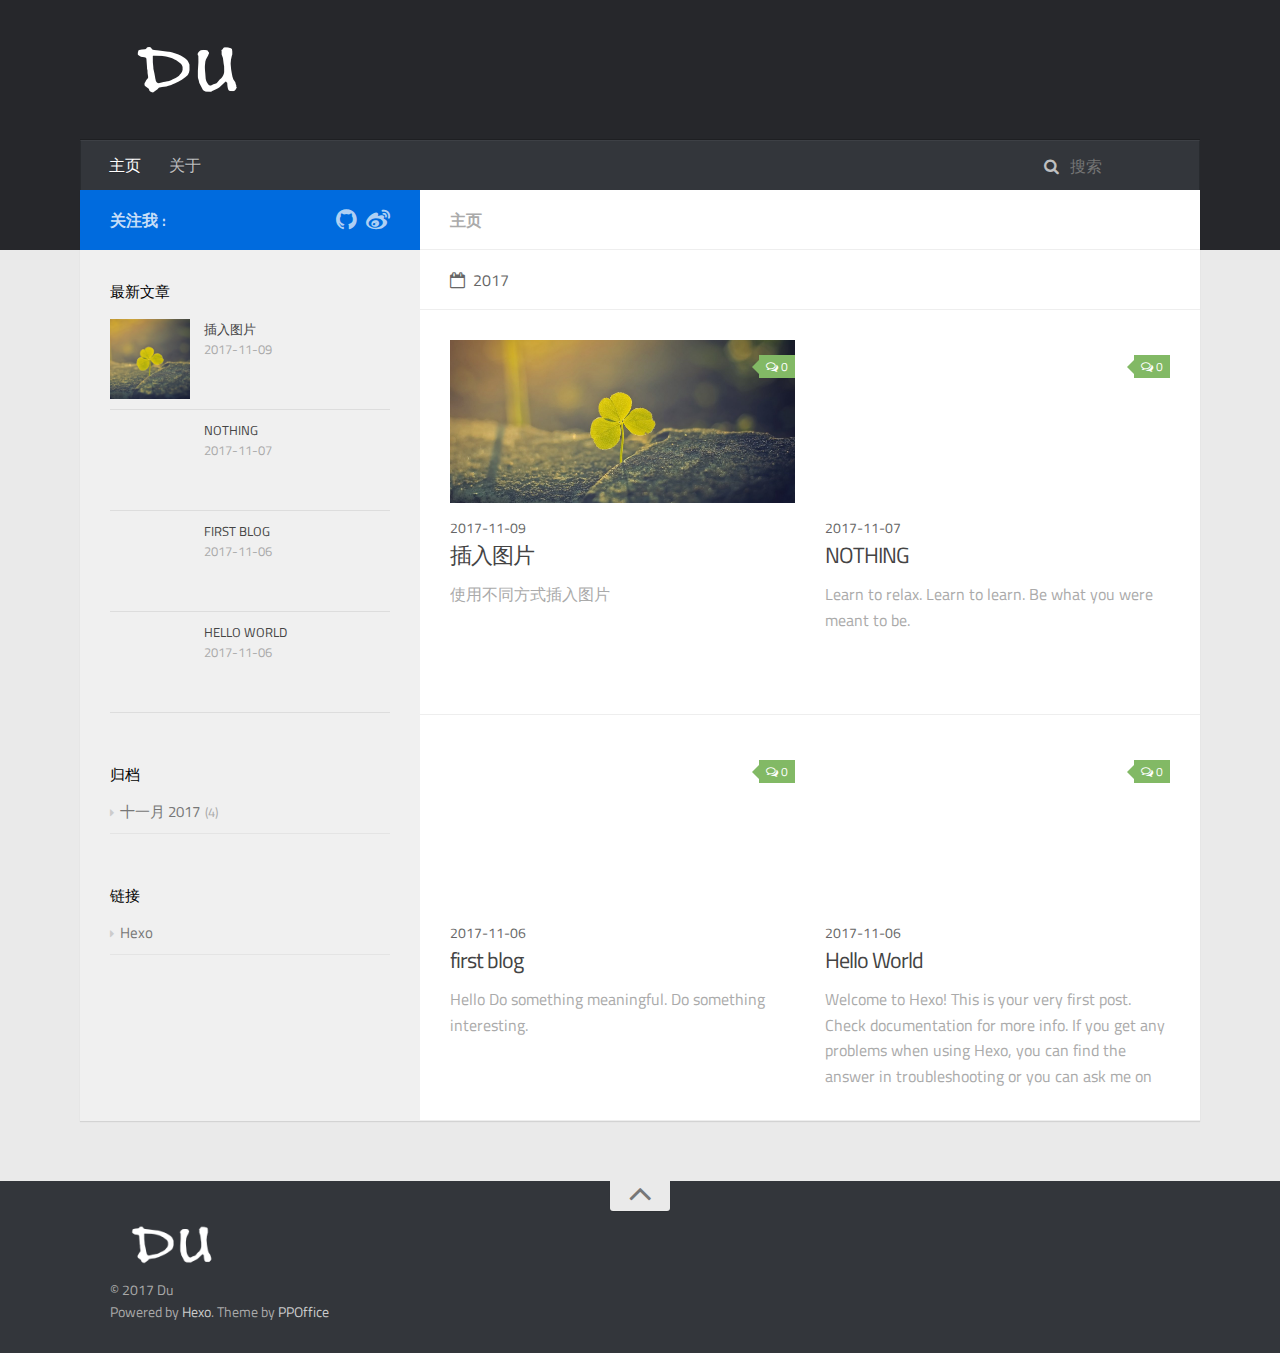
==== index.html @ 401205e2 "Site updated: 2017-11-22 20:37:11" ====
<!DOCTYPE html>
<html>
<head>
    <meta charset="utf-8">
    
    <title>傻</title>
    
    <meta name="viewport" content="width=device-width, initial-scale=1, maximum-scale=1">
    
    <meta property="og:type" content="website">
<meta property="og:title" content="傻">
<meta property="og:url" content="http://yoursite.com/index.html">
<meta property="og:site_name" content="傻">
<meta property="og:locale" content="zh-CN">
<meta name="twitter:card" content="summary">
<meta name="twitter:title" content="傻">
    

    

    

    <link rel="stylesheet" href="/libs/font-awesome/css/font-awesome.min.css">
    <link rel="stylesheet" href="/libs/titillium-web/styles.css">
    <link rel="stylesheet" href="/libs/source-code-pro/styles.css">

    <link rel="stylesheet" href="/css/style.css">

    <script src="/libs/jquery/2.0.3/jquery.min.js"></script>
    
    
        <link rel="stylesheet" href="/libs/lightgallery/css/lightgallery.min.css">
    
    
        <link rel="stylesheet" href="/libs/justified-gallery/justifiedGallery.min.css">
    
    
    


</head>

<body>
    <div id="wrap">
        <header id="header">
    <div id="header-outer" class="outer">
        <div class="container">
            <div class="container-inner">
                <div id="header-title">
                    <h1 class="logo-wrap">
                        <a href="/" class="logo"></a>
                    </h1>
                    
                </div>
                <div id="header-inner" class="nav-container">
                    <a id="main-nav-toggle" class="nav-icon fa fa-bars"></a>
                    <div class="nav-container-inner">
                        <ul id="main-nav">
                            
                                <li class="main-nav-list-item" >
                                    <a class="main-nav-list-link" href="/">主页</a>
                                </li>
                            
                                        
                                    
                                <li class="main-nav-list-item" >
                                    <a class="main-nav-list-link" href="/about/index.html">关于</a>
                                </li>
                            
                        </ul>
                        <nav id="sub-nav">
                            <div id="search-form-wrap">

    <form class="search-form">
        <input type="text" class="ins-search-input search-form-input" placeholder="搜索" />
        <button type="submit" class="search-form-submit"></button>
    </form>
    <div class="ins-search">
    <div class="ins-search-mask"></div>
    <div class="ins-search-container">
        <div class="ins-input-wrapper">
            <input type="text" class="ins-search-input" placeholder="想要查找什么..." />
            <span class="ins-close ins-selectable"><i class="fa fa-times-circle"></i></span>
        </div>
        <div class="ins-section-wrapper">
            <div class="ins-section-container"></div>
        </div>
    </div>
</div>
<script>
(function (window) {
    var INSIGHT_CONFIG = {
        TRANSLATION: {
            POSTS: '文章',
            PAGES: '页面',
            CATEGORIES: '分类',
            TAGS: '标签',
            UNTITLED: '(未命名)',
        },
        ROOT_URL: '/',
        CONTENT_URL: '/content.json',
    };
    window.INSIGHT_CONFIG = INSIGHT_CONFIG;
})(window);
</script>
<script src="/js/insight.js"></script>

</div>
                        </nav>
                    </div>
                </div>
            </div>
        </div>
    </div>
</header>
        <div class="container">
            <div class="main-body container-inner">
                <div class="main-body-inner">
                    <section id="main">
                        <div class="main-body-header">
    <h1 class="header">
    
    <em class="page-title-link" data-url="home">主页</em>
    </h1>
</div>
                        <div class="main-body-content">
                            

    
    
        
        
        <section class="archives-wrap">
            <div class="archive-year-wrap">
                <a href="/archives/2017" class="archive-year"><i class="icon fa fa-calendar-o"></i>2017</a>
            </div>
            <div class="archives">
    
    
    
        <div class="article-row">
    
        <article class="article article-summary">
    <div class="article-summary-inner">
        
        <a href="/2017/11/09/picture/" class="thumbnail">
    
    
        <span style="background-image:url(/imgs/1.jpg)" alt="插入图片" class="thumbnail-image"></span>
    
    
        
<span class="comment-counter">
    <i class="fa fa-comments-o"></i>
    
        <span class="disqus-comment-count" data-disqus-identifier="" data-disqus-url="http://yoursite.com/2017/11/09/picture/">0</span>
    
</span>


    
</a>

        
        <div class="article-meta">
            <div class="category">
            
            </div>
            <div class="date"><time datetime="2017-11-09T12:36:50.000Z" itemprop="datePublished">2017-11-09</time></div>
        </div>
        
    
        <h1 class="article-title" itemprop="name">
        <a href="/2017/11/09/picture/">插入图片</a>
        </h1>
    

        <p class="article-excerpt">
            使用不同方式插入图片
        </p>
    </div>
</article>
    

    
    
    
    
        <article class="article article-summary">
    <div class="article-summary-inner">
        
        <a href="/2017/11/07/second/" class="thumbnail">
    
    
        <span style="background-image:url(https://i.loli.net/2017/11/09/5a045003485a0.jpg)" alt="NOTHING" class="thumbnail-image"></span>
    
    
        
<span class="comment-counter">
    <i class="fa fa-comments-o"></i>
    
        <span class="disqus-comment-count" data-disqus-identifier="" data-disqus-url="http://yoursite.com/2017/11/07/second/">0</span>
    
</span>


    
</a>

        
        <div class="article-meta">
            <div class="category">
            
            </div>
            <div class="date"><time datetime="2017-11-07T12:25:24.000Z" itemprop="datePublished">2017-11-07</time></div>
        </div>
        
    
        <h1 class="article-title" itemprop="name">
        <a href="/2017/11/07/second/">NOTHING</a>
        </h1>
    

        <p class="article-excerpt">
               Learn to relax.   Learn to learn.   Be what you were meant to be.
        </p>
    </div>
</article>
    
        </div>
    

    
    
    
    
        <div class="article-row">
    
        <article class="article article-summary">
    <div class="article-summary-inner">
        
        <a href="/2017/11/06/first-blog/" class="thumbnail">
    
    
        <span style="background-image:url(https://i.loli.net/2017/11/22/5a156dfe28b77.jpg)" alt="first blog" class="thumbnail-image"></span>
    
    
        
<span class="comment-counter">
    <i class="fa fa-comments-o"></i>
    
        <span class="disqus-comment-count" data-disqus-identifier="" data-disqus-url="http://yoursite.com/2017/11/06/first-blog/">0</span>
    
</span>


    
</a>

        
        <div class="article-meta">
            <div class="category">
            
            </div>
            <div class="date"><time datetime="2017-11-06T12:32:42.458Z" itemprop="datePublished">2017-11-06</time></div>
        </div>
        
    
        <h1 class="article-title" itemprop="name">
        <a href="/2017/11/06/first-blog/">first blog</a>
        </h1>
    

        <p class="article-excerpt">
            Hello
Do something meaningful.
Do something interesting.



        </p>
    </div>
</article>
    

    
    
    
    
        <article class="article article-summary">
    <div class="article-summary-inner">
        
        <a href="/2017/11/06/hello-world/" class="thumbnail">
    
    
        <span style="background-image:url(https://i.loli.net/2017/11/09/5a045003485a0.jpg)" alt="Hello World" class="thumbnail-image"></span>
    
    
        
<span class="comment-counter">
    <i class="fa fa-comments-o"></i>
    
        <span class="disqus-comment-count" data-disqus-identifier="" data-disqus-url="http://yoursite.com/2017/11/06/hello-world/">0</span>
    
</span>


    
</a>

        
        <div class="article-meta">
            <div class="category">
            
            </div>
            <div class="date"><time datetime="2017-11-06T12:27:33.385Z" itemprop="datePublished">2017-11-06</time></div>
        </div>
        
    
        <h1 class="article-title" itemprop="name">
        <a href="/2017/11/06/hello-world/">Hello World</a>
        </h1>
    

        <p class="article-excerpt">
            Welcome to Hexo! This is your very first post. Check documentation for more info. If you get any problems when using Hexo, you can find the answer in troubleshooting or you can ask me on GitHub.
Quick
        </p>
    </div>
</article>
    
        </div>
    


    </div></section>



                        </div>
                    </section>
                    <aside id="sidebar">
    <a class="sidebar-toggle" title="Expand Sidebar"><i class="toggle icon"></i></a>
    <div class="sidebar-top">
        <p>关注我 :</p>
        <ul class="social-links">
            
                
                <li>
                    <a class="social-tooltip" title="github" href="https://github.com/Dujx/Dujx.github.io" target="_blank">
                        <i class="icon fa fa-github"></i>
                    </a>
                </li>
                
            
                
                <li>
                    <a class="social-tooltip" title="weibo" href="/" target="_blank">
                        <i class="icon fa fa-weibo"></i>
                    </a>
                </li>
                
            
        </ul>
    </div>
    
    <div class="widgets-container">
        
            
                
    <div class="widget-wrap">
        <h3 class="widget-title">最新文章</h3>
        <div class="widget">
            <ul id="recent-post" class="">
                
                    <li>
                        
                        <div class="item-thumbnail">
                            <a href="/2017/11/09/picture/" class="thumbnail">
    
    
        <span style="background-image:url(/imgs/1.jpg)" alt="插入图片" class="thumbnail-image"></span>
    
    
</a>

                        </div>
                        
                        <div class="item-inner">
                            <p class="item-category"></p>
                            <p class="item-title"><a href="/2017/11/09/picture/" class="title">插入图片</a></p>
                            <p class="item-date"><time datetime="2017-11-09T12:36:50.000Z" itemprop="datePublished">2017-11-09</time></p>
                        </div>
                    </li>
                
                    <li>
                        
                        <div class="item-thumbnail">
                            <a href="/2017/11/07/second/" class="thumbnail">
    
    
        <span style="background-image:url(https://i.loli.net/2017/11/09/5a045003485a0.jpg)" alt="NOTHING" class="thumbnail-image"></span>
    
    
</a>

                        </div>
                        
                        <div class="item-inner">
                            <p class="item-category"></p>
                            <p class="item-title"><a href="/2017/11/07/second/" class="title">NOTHING</a></p>
                            <p class="item-date"><time datetime="2017-11-07T12:25:24.000Z" itemprop="datePublished">2017-11-07</time></p>
                        </div>
                    </li>
                
                    <li>
                        
                        <div class="item-thumbnail">
                            <a href="/2017/11/06/first-blog/" class="thumbnail">
    
    
        <span style="background-image:url(https://i.loli.net/2017/11/22/5a156dfe28b77.jpg)" alt="first blog" class="thumbnail-image"></span>
    
    
</a>

                        </div>
                        
                        <div class="item-inner">
                            <p class="item-category"></p>
                            <p class="item-title"><a href="/2017/11/06/first-blog/" class="title">first blog</a></p>
                            <p class="item-date"><time datetime="2017-11-06T12:32:42.458Z" itemprop="datePublished">2017-11-06</time></p>
                        </div>
                    </li>
                
                    <li>
                        
                        <div class="item-thumbnail">
                            <a href="/2017/11/06/hello-world/" class="thumbnail">
    
    
        <span style="background-image:url(https://i.loli.net/2017/11/09/5a045003485a0.jpg)" alt="Hello World" class="thumbnail-image"></span>
    
    
</a>

                        </div>
                        
                        <div class="item-inner">
                            <p class="item-category"></p>
                            <p class="item-title"><a href="/2017/11/06/hello-world/" class="title">Hello World</a></p>
                            <p class="item-date"><time datetime="2017-11-06T12:27:33.385Z" itemprop="datePublished">2017-11-06</time></p>
                        </div>
                    </li>
                
            </ul>
        </div>
    </div>

            
                

            
                
    <div class="widget-wrap widget-list">
        <h3 class="widget-title">归档</h3>
        <div class="widget">
            <ul class="archive-list"><li class="archive-list-item"><a class="archive-list-link" href="/archives/2017/11/">十一月 2017</a><span class="archive-list-count">4</span></li></ul>
        </div>
    </div>


            
                

            
                

            
                
    <div class="widget-wrap widget-list">
        <h3 class="widget-title">链接</h3>
        <div class="widget">
            <ul>
                
                    <li>
                        <a href="http://hexo.io">Hexo</a>
                    </li>
                
            </ul>
        </div>
    </div>


            
        
    </div>
</aside>
                </div>
            </div>
        </div>
        <footer id="footer">
    <div class="container">
        <div class="container-inner">
            <a id="back-to-top" href="javascript:;"><i class="icon fa fa-angle-up"></i></a>
            <div class="credit">
                <h1 class="logo-wrap">
                    <a href="/" class="logo"></a>
                </h1>
                <p>&copy; 2017 Du</p>
                <p>Powered by <a href="//hexo.io/" target="_blank">Hexo</a>. Theme by <a href="//github.com/ppoffice" target="_blank">PPOffice</a></p>
            </div>
        </div>
    </div>
</footer>
        
    
    <script>
    var disqus_shortname = 'hexo-theme-hueman';
    
    
    (function() {
    var dsq = document.createElement('script');
    dsq.type = 'text/javascript';
    dsq.async = true;
    dsq.src = '//' + disqus_shortname + '.disqus.com/count.js';
    (document.getElementsByTagName('head')[0] || document.getElementsByTagName('body')[0]).appendChild(dsq);
    })();
    </script>




    
        <script src="/libs/lightgallery/js/lightgallery.min.js"></script>
        <script src="/libs/lightgallery/js/lg-thumbnail.min.js"></script>
        <script src="/libs/lightgallery/js/lg-pager.min.js"></script>
        <script src="/libs/lightgallery/js/lg-autoplay.min.js"></script>
        <script src="/libs/lightgallery/js/lg-fullscreen.min.js"></script>
        <script src="/libs/lightgallery/js/lg-zoom.min.js"></script>
        <script src="/libs/lightgallery/js/lg-hash.min.js"></script>
        <script src="/libs/lightgallery/js/lg-share.min.js"></script>
        <script src="/libs/lightgallery/js/lg-video.min.js"></script>
    
    
        <script src="/libs/justified-gallery/jquery.justifiedGallery.min.js"></script>
    
    



<!-- Custom Scripts -->
<script src="/js/main.js"></script>

    </div>
</body>
</html>
---- libs/titillium-web/styles.css ----
/* latin-ext */
@font-face {
  font-family: 'Titillium Web';
  font-style: normal;
  font-weight: 300;
  src: local('Titillium WebLight'), local('TitilliumWeb-Light'), url(fonts/anMUvcNT0H1YN4FII8wpr9INifKjd1RJ3NxxEi9Cy2w.woff2) format('woff2');
  unicode-range: U+0100-024F, U+1E00-1EFF, U+20A0-20AB, U+20AD-20CF, U+2C60-2C7F, U+A720-A7FF;
}
/* latin */
@font-face {
  font-family: 'Titillium Web';
  font-style: normal;
  font-weight: 300;
  src: local('Titillium WebLight'), local('TitilliumWeb-Light'), url(fonts/anMUvcNT0H1YN4FII8wpr4-67659ICLY8bMrYhtePPA.woff2) format('woff2');
  unicode-range: U+0000-00FF, U+0131, U+0152-0153, U+02C6, U+02DA, U+02DC, U+2000-206F, U+2074, U+20AC, U+2212, U+2215, U+E0FF, U+EFFD, U+F000;
}
/* latin-ext */
@font-face {
  font-family: 'Titillium Web';
  font-style: normal;
  font-weight: 400;
  src: local('Titillium Web'), local('TitilliumWeb-Regular'), url(fonts/7XUFZ5tgS-tD6QamInJTcSo_WB_cotcEMUw1LsIE8mM.woff2) format('woff2');
  unicode-range: U+0100-024F, U+1E00-1EFF, U+20A0-20AB, U+20AD-20CF, U+2C60-2C7F, U+A720-A7FF;
}
/* latin */
@font-face {
  font-family: 'Titillium Web';
  font-style: normal;
  font-weight: 400;
  src: local('Titillium Web'), local('TitilliumWeb-Regular'), url(fonts/7XUFZ5tgS-tD6QamInJTcZSnX671uNZIV63UdXh3Mg0.woff2) format('woff2');
  unicode-range: U+0000-00FF, U+0131, U+0152-0153, U+02C6, U+02DA, U+02DC, U+2000-206F, U+2074, U+20AC, U+2212, U+2215, U+E0FF, U+EFFD, U+F000;
}
/* latin-ext */
@font-face {
  font-family: 'Titillium Web';
  font-style: normal;
  font-weight: 600;
  src: local('Titillium WebSemiBold'), local('TitilliumWeb-SemiBold'), url(fonts/anMUvcNT0H1YN4FII8wpr_SNRT0fZ5CX-AqRkMYgJJo.woff2) format('woff2');
  unicode-range: U+0100-024F, U+1E00-1EFF, U+20A0-20AB, U+20AD-20CF, U+2C60-2C7F, U+A720-A7FF;
}
/* latin */
@font-face {
  font-family: 'Titillium Web';
  font-style: normal;
  font-weight: 600;
  src: local('Titillium WebSemiBold'), local('TitilliumWeb-SemiBold'), url(fonts/anMUvcNT0H1YN4FII8wpr46gJz9aNFrmnwBdd69aqzY.woff2) format('woff2');
  unicode-range: U+0000-00FF, U+0131, U+0152-0153, U+02C6, U+02DA, U+02DC, U+2000-206F, U+2074, U+20AC, U+2212, U+2215, U+E0FF, U+EFFD, U+F000;
}
---- libs/source-code-pro/styles.css ----
/* latin-ext */
@font-face {
  font-family: 'Source Code Pro';
  font-style: normal;
  font-weight: 400;
  src: local('Source Code Pro'), local('SourceCodePro-Regular'), url(fonts/mrl8jkM18OlOQN8JLgasDy2Q8seG17bfDXYR_jUsrzg.woff2) format('woff2');
  unicode-range: U+0100-024F, U+1E00-1EFF, U+20A0-20AB, U+20AD-20CF, U+2C60-2C7F, U+A720-A7FF;
}
/* latin */
@font-face {
  font-family: 'Source Code Pro';
  font-style: normal;
  font-weight: 400;
  src: local('Source Code Pro'), local('SourceCodePro-Regular'), url(fonts/mrl8jkM18OlOQN8JLgasD9V_2ngZ8dMf8fLgjYEouxg.woff2) format('woff2');
  unicode-range: U+0000-00FF, U+0131, U+0152-0153, U+02C6, U+02DA, U+02DC, U+2000-206F, U+2074, U+20AC, U+2212, U+2215, U+E0FF, U+EFFD, U+F000;
}
---- css/style.css ----
#main .main-body-header em,
#main .main-body-header a,
.article-meta,
.archive-year {
  text-transform: uppercase;
  color: #666;
  line-height: 1em;
  text-shadow: 0 1px #fff;
}
#main .main-body-header em,
#main .main-body-header a,
.article-meta,
.archive-year,
#main .main-body-header em a,
#main .main-body-header a a,
.article-meta a,
.archive-year a {
  text-decoration: none;
}
.widget h1,
.article-entry h1 {
  font-size: 2em;
}
.widget h2,
.article-entry h2 {
  font-size: 1.5em;
}
.widget h3,
.article-entry h3 {
  font-size: 1.3em;
}
.widget h4,
.article-entry h4 {
  font-size: 1.2em;
}
.widget h5,
.article-entry h5 {
  font-size: 1em;
}
.widget h6,
.article-entry h6 {
  font-size: 1em;
  color: #aaa;
}
.widget hr,
.article-entry hr {
  border: 1px dashed #ddd;
}
.widget strong,
.article-entry strong {
  font-weight: bold;
}
.widget em,
.article-entry em,
.widget cite,
.article-entry cite {
  font-style: italic;
}
.widget sup,
.article-entry sup,
.widget sub,
.article-entry sub {
  font-size: 0.75em;
  line-height: 0;
  position: relative;
  vertical-align: baseline;
}
.widget sup,
.article-entry sup {
  top: -0.5em;
}
.widget sub,
.article-entry sub {
  bottom: -0.2em;
}
.widget small,
.article-entry small {
  font-size: 0.85em;
}
.widget acronym,
.article-entry acronym,
.widget abbr,
.article-entry abbr {
  border-bottom: 1px dotted;
}
.widget ul,
.article-entry ul,
.widget ol,
.article-entry ol,
.widget dl,
.article-entry dl {
  line-height: 1.6em;
}
.widget ul ul,
.article-entry ul ul,
.widget ol ul,
.article-entry ol ul,
.widget ul ol,
.article-entry ul ol,
.widget ol ol,
.article-entry ol ol {
  margin-top: 0;
  margin-bottom: 0;
  margin-left: 20px;
}
.widget ul,
.article-entry ul {
  list-style: disc;
  list-style-position: inside;
}
.widget ol,
.article-entry ol {
  list-style: decimal;
  list-style-position: inside;
}
.widget dt,
.article-entry dt {
  font-weight: bold;
  list-style-position: inside;
}
html,
body,
div,
span,
applet,
object,
iframe,
h1,
h2,
h3,
h4,
h5,
h6,
p,
blockquote,
pre,
a,
abbr,
acronym,
address,
big,
cite,
code,
del,
dfn,
em,
img,
ins,
kbd,
q,
s,
samp,
small,
strike,
strong,
sub,
sup,
tt,
var,
dl,
dt,
dd,
ol,
ul,
li,
fieldset,
form,
label,
legend,
table,
caption,
tbody,
tfoot,
thead,
tr,
th,
td {
  margin: 0;
  padding: 0;
  border: 0;
  outline: 0;
  font-weight: inherit;
  font-style: inherit;
  font-family: inherit;
  font-size: 100%;
  vertical-align: baseline;
}
body {
  line-height: 1;
  color: #000;
  background: #fff;
}
ol,
ul {
  list-style: none;
}
table {
  border-collapse: separate;
  border-spacing: 0;
  vertical-align: middle;
}
caption,
th,
td {
  text-align: left;
  font-weight: normal;
  vertical-align: middle;
}
a img {
  border: none;
}
input,
button {
  margin: 0;
  padding: 0;
}
input::-moz-focus-inner,
button::-moz-focus-inner {
  border: 0;
  padding: 0;
}
html,
body,
#container {
  height: 100%;
}
::selection {
  color: #fff;
  background: #006bde;
}
body {
  background: #eaeaea;
  font: 14px "Titillium Web", "Helvetica Neue", Helvetica, Arial, "Microsoft Yahei", sans-serif;
  -webkit-text-size-adjust: 100%;
}
code {
  margin: 0 2px;
  color: #e96900;
  padding: 3px 5px;
  font-size: 0.8em;
  border-radius: 2px;
  font-family: "Source Code Pro", Consolas, Monaco, Menlo, Consolas, monospace;
  background-color: #f8f8f8;
}
.container {
  position: relative;
  padding: 0 20px;
}
.container-inner {
  max-width: 1120px;
  min-width: 320px;
  width: 100%;
  margin: 0 auto;
}
.container-inner:before,
.container-inner:after {
  content: "";
  display: table;
}
.container-inner:after {
  clear: both;
}
.left,
.alignleft {
  float: left;
}
.right,
.alignright {
  float: right;
}
.clear {
  clear: both;
}
.logo {
  display: block;
  padding: 10px 0;
  width: 165px;
  height: 60px;
  background-image: url("images/logo-header.png");
  background-position: 0px 10px;
  background-repeat: no-repeat;
  -webkit-background-size: 165px 60px;
  -moz-background-size: 165px 60px;
  background-size: 165px 60px;
}
.main-body {
  margin-top: -60px;
  background-color: #fff;
}
.main-body-inner {
  position: relative;
  -webkit-box-sizing: border-box;
  -moz-box-sizing: border-box;
  box-sizing: border-box;
  -webkit-box-shadow: rgba(0,0,0,0.098) 0px 1px 1px 0px;
  box-shadow: rgba(0,0,0,0.098) 0px 1px 1px 0px;
  padding-left: 340px;
  background: url("images/s-left.png") repeat-y left 0;
}
.main-body-inner:before,
.main-body-inner:after {
  content: "";
  display: table;
}
.main-body-inner:after {
  clear: both;
}
#main {
  float: right;
  width: 100%;
  -webkit-box-sizing: border-box;
  -moz-box-sizing: border-box;
  box-sizing: border-box;
  min-height: 600px;
}
#main .main-body-header {
  background: #fff;
  position: relative;
  padding: 18px 30px 17px;
  border-bottom: 1px solid #eee;
  color: #666;
  font-size: 16px;
  font-weight: 600;
  text-transform: uppercase;
  line-height: 24px;
}
#main .main-body-header .page-title-link,
#main .main-body-header i {
  margin-right: 8px;
}
#main .main-body-header i {
  font-weight: 400;
}
#main .main-body-header em,
#main .main-body-header a {
  color: #aaa;
}
#main .main-body-content:before,
#main .main-body-content:after {
  content: "";
  display: table;
}
#main .main-body-content:after {
  clear: both;
}
#header {
  background: #26272b;
  padding-bottom: 60px;
  position: relative;
}
#header-outer {
  height: 100%;
  position: relative;
}
#header-inner {
  position: relative;
}
#header-title {
  text-align: center;
  padding: 30px 30px;
}
#header-title:before,
#header-title:after {
  content: "";
  display: table;
}
#header-title:after {
  clear: both;
}
#header-title .logo-wrap,
#header-title .subtitle-wrap {
  float: left;
}
#header-title .subtitle-wrap {
  padding: 10px 0px 0px;
  margin-left: 20px;
}
#header-title .subtitle {
  font-size: 16px;
  font-style: italic;
  line-height: 70px;
  color: rgba(255,255,255,0.7);
  text-shadow: 0 1px rgba(0,0,0,0.2);
}
.nav-container .nav-icon,
.nav-container .nav-container-inner #main-nav .main-nav-list-item .main-nav-list-link {
  float: left;
  color: rgba(255,255,255,0.7);
  text-decoration: none;
  text-shadow: 0 1px rgba(0,0,0,0.2);
  display: block;
  padding: 20px 15px;
  -webkit-transition: 0.2s ease-in;
  -moz-transition: 0.2s ease-in;
  -ms-transition: 0.2s ease-in;
  transition: 0.2s ease-in;
}
.nav-container .nav-icon:hover,
.nav-container .nav-container-inner #main-nav .main-nav-list-item .main-nav-list-link:hover {
  color: #fff;
  background: rgba(0,0,0,0.1);
}
.nav-container {
  padding: 0 15px;
  background: #33363b;
  z-index: 1;
  -webkit-box-shadow: inset 0 1px 0 rgba(255,255,255,0.05), 0 -1px 0 rgba(0,0,0,0.2), inset 1px 0 0 rgba(0,0,0,0.2), inset -1px 0 0 rgba(0,0,0,0.2);
  box-shadow: inset 0 1px 0 rgba(255,255,255,0.05), 0 -1px 0 rgba(0,0,0,0.2), inset 1px 0 0 rgba(0,0,0,0.2), inset -1px 0 0 rgba(0,0,0,0.2);
}
.nav-container:before,
.nav-container:after {
  content: "";
  display: table;
}
.nav-container:after {
  clear: both;
}
.nav-container .nav-icon {
  line-height: 20px;
  padding: 15px 14px;
  text-align: center;
  font-size: 14px;
  position: relative;
  cursor: pointer;
}
.nav-container #main-nav-toggle {
  display: none;
  width: 100%;
  text-align: right;
  -webkit-box-sizing: border-box;
  -moz-box-sizing: border-box;
  box-sizing: border-box;
  border-bottom: 1px solid rgba(255,255,255,0.06);
}
.nav-container #main-nav-toggle:before {
  content: "\f0c9";
}
.nav-container .nav-container-inner:before,
.nav-container .nav-container-inner:after {
  content: "";
  display: table;
}
.nav-container .nav-container-inner:after {
  clear: both;
}
.nav-container .nav-container-inner #main-nav {
  float: left;
}
.nav-container .nav-container-inner #main-nav .main-nav-list {
  float: left;
}
.nav-container .nav-container-inner #main-nav .main-nav-list-item {
  position: relative;
  float: left;
}
.nav-container .nav-container-inner #main-nav .main-nav-list-item.top-level-menu > a:after {
  content: "\f0d7" !important;
  float: none;
  margin-left: 6px;
  font-size: 14px;
  line-height: 1.2em;
  opacity: 0.5;
  font-family: FontAwesome;
  display: inline-block;
}
.nav-container .nav-container-inner #main-nav .main-nav-list-item.top-level-menu:hover > a {
  color: #fff;
  background: rgba(0,0,0,0.1);
}
.nav-container .nav-container-inner #main-nav .main-nav-list-item .main-nav-list-link {
  line-height: 20px;
  padding: 15px 14px;
  font-size: 16px;
}
.nav-container .nav-container-inner #main-nav .main-nav-list-item .main-nav-list-link.current {
  color: #fff;
}
.nav-container .nav-container-inner #main-nav .main-nav-list-item .main-nav-list-child {
  top: 100%;
  display: none;
  padding: 10px 0;
  overflow: hidden;
  position: absolute;
  width: 180px;
  background: #33363b url("images/opacity-10.png") repeat;
}
.nav-container .nav-container-inner #main-nav .main-nav-list-item .main-nav-list-child li {
  -webkit-box-shadow: 0 1px 0 rgba(255,255,255,0.06);
  box-shadow: 0 1px 0 rgba(255,255,255,0.06);
}
.nav-container .nav-container-inner #main-nav .main-nav-list-item .main-nav-list-child li:last-child {
  -webkit-box-shadow: none;
  box-shadow: none;
}
.nav-container .nav-container-inner #main-nav .main-nav-list-item .main-nav-list-child li,
.nav-container .nav-container-inner #main-nav .main-nav-list-item .main-nav-list-child li a {
  width: 100%;
  display: block;
  -webkit-box-sizing: border-box;
  -moz-box-sizing: border-box;
  box-sizing: border-box;
}
.nav-container .nav-container-inner #sub-nav {
  float: right;
}
.search-form {
  padding: 14px 15px 16px;
  height: 50px;
  overflow: hidden;
  -webkit-box-sizing: border-box;
  -moz-box-sizing: border-box;
  box-sizing: border-box;
}
.search-form:before {
  content: "\f002";
  margin-right: 8px;
  color: rgba(255,255,255,0.7);
  font: normal normal normal 16px/1 FontAwesome;
}
.search-form-input,
.search-form-input.ins-search-input,
.search-form-input.st-ui-search-input,
.search-form-input.st-default-search-input {
  -webkit-appearance: textarea;
  padding: 0;
  width: 100px;
  height: auto !important;
  border: none !important;
  outline: none !important;
  background: none !important;
  line-height: 1.6em;
  -webkit-transition: 0.2s ease-in;
  -moz-transition: 0.2s ease-in;
  -ms-transition: 0.2s ease-in;
  transition: 0.2s ease-in;
  font: 16px "Titillium Web", "Helvetica Neue", Helvetica, Arial, "Microsoft Yahei", sans-serif;
  color: rgba(255,255,255,0.7);
}
.search-form-input:focus,
.search-form-input.ins-search-input:focus,
.search-form-input.st-ui-search-input:focus,
.search-form-input.st-default-search-input:focus {
  width: 200px;
}
.search-form-input::-webkit-search-results-decoration,
.search-form-input.ins-search-input::-webkit-search-results-decoration,
.search-form-input.st-ui-search-input::-webkit-search-results-decoration,
.search-form-input.st-default-search-input::-webkit-search-results-decoration,
.search-form-input::-webkit-search-cancel-button,
.search-form-input.ins-search-input::-webkit-search-cancel-button,
.search-form-input.st-ui-search-input::-webkit-search-cancel-button,
.search-form-input.st-default-search-input::-webkit-search-cancel-button {
  -webkit-appearance: none;
}
.search-form-submit {
  display: none;
}
#sidebar {
  float: left;
  margin-left: -340px;
  width: 340px;
}
#sidebar .sidebar-toggle {
  display: none;
}
#sidebar .sidebar-top {
  background: #006bde;
  padding: 15px 30px;
}
#sidebar .sidebar-top:before,
#sidebar .sidebar-top:after {
  content: "";
  display: table;
}
#sidebar .sidebar-top:after {
  clear: both;
}
#sidebar .sidebar-top .sidebar-top-inner:before,
#sidebar .sidebar-top .sidebar-top-inner:after {
  content: "";
  display: table;
}
#sidebar .sidebar-top .sidebar-top-inner:after {
  clear: both;
}
#sidebar .sidebar-top p {
  float: left;
  color: rgba(255,255,255,0.8);
  font-size: 16px;
  font-weight: 600;
  text-transform: uppercase;
  line-height: 24px;
  padding: 3px 0;
}
#sidebar .sidebar-top .social-links {
  float: right;
  position: relative;
  padding-top: 2px;
}
#sidebar .sidebar-top .social-links li {
  float: left;
  margin-left: 8px;
}
#sidebar .sidebar-top .social-links li a:hover i:before {
  color: #fff;
}
#sidebar .sidebar-top .social-links .social-tooltip {
  position: relative;
}
#sidebar .sidebar-top .social-links .social-tooltip:hover:after {
  top: -41px;
  background: #fff;
  font-size: 14px;
  color: #666;
  content: attr(title);
  display: block;
  right: 0;
  padding: 5px 15px;
  position: absolute;
  white-space: nowrap;
  border-radius: 3px;
  -webkit-box-shadow: 0 0 2px rgba(0,0,0,0.2);
  box-shadow: 0 0 2px rgba(0,0,0,0.2);
  text-transform: uppercase;
  z-index: 1;
}
#sidebar .sidebar-top .social-links .social-tooltip:hover:before {
  top: -10px;
  right: 8px;
  border: solid;
  border-color: #fff transparent;
  border-width: 5px 5px 0 5px;
  content: "";
  display: block;
  position: absolute;
  z-index: 2;
}
#sidebar .sidebar-top i {
  color: rgba(255,255,255,0.7);
  font-size: 24px;
  width: 24px;
}
#article-nav {
  position: relative;
}
#article-nav:before,
#article-nav:after {
  content: "";
  display: table;
}
#article-nav:after {
  clear: both;
}
.article-nav-link-wrap {
  position: relative;
  margin-top: 0;
  display: block;
  color: #aaa;
  padding: 16px 40px 24px;
  border-bottom: 1px solid #ddd;
  -webkit-transition: 0.2s ease-in;
  -moz-transition: 0.2s ease-in;
  -ms-transition: 0.2s ease-in;
  transition: 0.2s ease-in;
  text-align: center;
  text-decoration: none;
}
.article-nav-link-wrap .icon {
  position: absolute;
  color: #ccc;
  font-size: 18px;
  top: 50%;
  width: 1em;
  margin-top: -10px;
}
.article-nav-link-wrap #icon-chevron-left {
  left: 10px;
}
.article-nav-link-wrap #icon-chevron-right {
  right: 10px;
}
.article-nav-link-wrap:hover {
  background: rgba(0,0,0,0.02);
}
.article-nav-link-wrap:hover .icon {
  color: #006bde;
}
.article-nav-caption {
  display: block;
  font-size: 12px;
  color: #aaa;
  letter-spacing: 0.5px;
  line-height: 24px;
  font-weight: normal;
  text-transform: uppercase;
}
.article-nav-title {
  font-size: 15px;
  color: #666;
}
.widget-wrap {
  padding: 30px 30px 20px;
}
.widget-title {
  font-size: 15px;
  font-weight: 400;
  text-transform: uppercase;
  margin-bottom: 6px;
}
.widget {
  line-height: 1.6em;
  word-wrap: break-word;
  font-size: 0.9em;
  color: #777;
  border-radius: 3px;
}
.widget a {
  text-decoration: none;
  color: #777;
}
.widget a:hover {
  color: #444;
}
.widget ul ul,
.widget ol ul,
.widget dl ul,
.widget ul ol,
.widget ol ol,
.widget dl ol,
.widget ul dl,
.widget ol dl,
.widget dl dl {
  margin-left: 15px;
  list-style: disc;
}
.widget ul,
.widget ol {
  list-style: none;
  margin: 0;
}
.widget ul ul,
.widget ol ul,
.widget ul ol,
.widget ol ol {
  margin: 0 20px;
}
.widget ul ul,
.widget ol ul {
  list-style: disc;
}
.widget ul ol,
.widget ol ol {
  list-style: decimal;
}
.widget-list ul,
.widget-list ol {
  list-style: none;
}
.widget-list ul li,
.widget-list ol li {
  padding: 10px 0;
  font-size: 15px;
  border-bottom: 1px solid #e4e4e4;
}
.widget-list ul li a,
.widget-list ol li a {
  color: #777;
}
.widget-list ul li a:before,
.widget-list ol li a:before {
  color: #ccc;
  content: "\f0da";
  font-size: 12px;
  margin-right: 6px;
  font-family: FontAwesome;
  -webkit-transition: 0.2s ease;
  -moz-transition: 0.2s ease;
  -ms-transition: 0.2s ease;
  transition: 0.2s ease;
}
.widget-list ul li a:hover:before,
.widget-list ol li a:hover:before {
  color: #444;
}
.widget-list ul ul,
.widget-list ol ul,
.widget-list ul ol,
.widget-list ol ol {
  list-style: none;
}
.widget-list ul ul li,
.widget-list ol ul li,
.widget-list ul ol li,
.widget-list ol ol li {
  border: none;
}
.widget-list ul ul li:last-child,
.widget-list ol ul li:last-child,
.widget-list ul ol li:last-child,
.widget-list ol ol li:last-child {
  padding-bottom: 0px;
}
.widget-float a {
  font-size: 15px;
}
#recent-post li {
  padding: 10px 0 10px 94px;
  border-bottom: 1px solid #ddd;
}
#recent-post li:before,
#recent-post li:after {
  content: "";
  display: table;
}
#recent-post li:after {
  clear: both;
}
#recent-post.no-thumbnail li {
  padding: 10px 0px;
}
#recent-post li .item-thumbnail {
  opacity: 1;
  margin-left: -94px;
  -webkit-transition: all 0.2s ease;
  -moz-transition: all 0.2s ease;
  -ms-transition: all 0.2s ease;
  transition: all 0.2s ease;
  float: left;
}
#recent-post li .item-thumbnail .thumbnail {
  width: 80px;
  height: 80px;
  display: block;
  position: relative;
  overflow: hidden;
}
#recent-post li .item-thumbnail .thumbnail span {
  width: 100%;
  height: 100%;
  display: block;
}
#recent-post li .item-thumbnail .thumbnail .thumbnail-image {
  position: absolute;
  -webkit-background-size: cover;
  -moz-background-size: cover;
  background-size: cover;
  background-position: center;
}
#recent-post li .item-thumbnail .thumbnail .thumbnail-none {
  background-image: url("images/thumb-default-small.png");
  -webkit-background-size: 100% 100%;
  -moz-background-size: 100% 100%;
  background-size: 100% 100%;
}
#recent-post li .item-inner a,
#recent-post li .item-inner .item-category {
  font-size: 13px;
  text-transform: uppercase;
}
#recent-post li .item-inner a a,
#recent-post li .item-inner .item-category a {
  color: #006bde;
}
#recent-post li .item-inner a a:hover,
#recent-post li .item-inner .item-category a:hover {
  color: #444;
}
#recent-post li .item-inner a a,
#recent-post li .item-inner .item-category a,
#recent-post li .item-inner a .icon,
#recent-post li .item-inner .item-category .icon {
  margin-right: 5px;
}
#recent-post li .item-inner .item-title {
  font-size: 15px;
}
#recent-post li .item-inner .item-title a {
  color: #444;
  -webkit-transition: all 0.2s ease;
  -moz-transition: all 0.2s ease;
  -ms-transition: all 0.2s ease;
  transition: all 0.2s ease;
}
#recent-post li .item-inner .item-date {
  color: #aaa;
  font-size: 13px;
  text-transform: uppercase;
}
#recent-post li:hover .item-thumbnail {
  opacity: 0.8;
}
#recent-post li:hover .item-title a {
  color: #006bde;
}
.category-list-count,
.tag-list-count,
.archive-list-count {
  padding-left: 5px;
  color: #aaa;
  font-size: 0.85em;
}
.category-list-count:before,
.tag-list-count:before,
.archive-list-count:before {
  content: "(";
}
.category-list-count:after,
.tag-list-count:after,
.archive-list-count:after {
  content: ")";
}
.tagcloud a {
  margin-right: 5px;
}
.article-single {
  padding: 30px 30px 20px;
}
.article-inner {
  overflow: hidden;
}
.article-row {
  width: 100%;
  float: left;
  position: relative;
  padding: 30px 0px 0px 30px;
  border-bottom: 1px solid #eee;
  -webkit-box-sizing: border-box;
  -moz-box-sizing: border-box;
  box-sizing: border-box;
}
.article-row:before,
.article-row:after {
  content: "";
  display: table;
}
.article-row:after {
  clear: both;
}
.article-summary {
  width: 50%;
  float: left;
  margin-bottom: 30px;
}
.article-summary a {
  text-decoration: none;
  color: #006bde;
}
.article-summary .article-summary-inner {
  margin-right: 30px;
}
.article-summary .article-summary-inner .thumbnail {
  height: 0;
  width: 100%;
  display: block;
  overflow: hidden;
  position: relative;
  margin-bottom: 1em;
  padding-bottom: 47.11%;
}
.article-summary .article-summary-inner .thumbnail .comment-counter {
  right: 0;
  top: 15px;
  color: #fff;
  font-size: 12px;
  padding: 2px 7px;
  line-height: 19px;
  position: absolute;
  display: inline-block;
  background-color: #82b965;
}
.article-summary .article-summary-inner .thumbnail .comment-counter:before {
  top: 3px;
  left: -16px;
  content: '';
  position: absolute;
  display: inline-block;
  border: 9px solid transparent;
  border-right-color: #82b965;
}
.article-summary .article-summary-inner .thumbnail .thumbnail-image {
  display: block;
  position: absolute;
  width: 100%;
  height: 100%;
  opacity: 1;
  -webkit-background-size: cover;
  -moz-background-size: cover;
  background-size: cover;
  background-position: center;
  -webkit-transition: opacity 0.3s ease-in;
  -moz-transition: opacity 0.3s ease-in;
  -ms-transition: opacity 0.3s ease-in;
  transition: opacity 0.3s ease-in;
}
.article-summary .article-summary-inner .thumbnail .thumbnail-none {
  width: 100%;
  height: 100%;
  -webkit-background-size: 100% 100%;
  -moz-background-size: 100% 100%;
  background-size: 100% 100%;
  background-image: url("images/thumb-default.png");
}
.article-summary .article-summary-inner .article-title {
  margin-bottom: 10px;
  font-size: 22px;
  font-weight: 400;
  line-height: 1.5em;
  word-wrap: break-word;
}
.article-summary .article-summary-inner .article-title a {
  -webkit-transition: color 0.3s ease-in;
  -moz-transition: color 0.3s ease-in;
  -ms-transition: color 0.3s ease-in;
  transition: color 0.3s ease-in;
  color: #444;
}
.article-summary .article-summary-inner .article-excerpt {
  position: relative;
  color: #aaa;
  font-size: 16px;
  line-height: 1.6em;
  overflow: hidden;
  height: 6.4em;
}
.article-summary:hover .thumbnail .thumbnail-image {
  opacity: 0.7;
}
.article-summary:hover .article-title a {
  color: #006bde;
}
.article-category {
  float: left;
  line-height: 1em;
  color: #ccc;
  text-shadow: 0 1px #fff;
  margin-left: 8px;
}
.article-category:before {
  content: "\2022";
}
.article-title {
  text-decoration: none;
  font-size: 38px;
  letter-spacing: -1px;
  color: #555;
  line-height: 1.3em;
  -webkit-transition: color 0.2s;
  -moz-transition: color 0.2s;
  -ms-transition: color 0.2s;
  transition: color 0.2s;
  margin-bottom: 10px;
}
a.article-title:hover {
  color: #006bde;
}
.article-meta {
  line-height: 1.6em;
}
.article-meta:before,
.article-meta:after {
  content: "";
  display: table;
}
.article-meta:after {
  clear: both;
}
.article-meta > div {
  float: left;
  margin-right: 10px;
}
.article-meta > div .fa {
  margin-right: 3px;
}
.article-meta a {
  color: #555;
}
.article-meta a:hover {
  color: color-link;
}
.article-meta .category {
  text-transform: uppercase;
}
.article-meta .category a,
.article-meta .category i {
  margin-left: 0;
  margin-right: 6px;
}
.article-summary .article-meta {
  height: 1.6em;
  overflow: hidden;
}
.article-summary .article-meta a {
  color: #006bde;
}
.article-summary .article-meta > div {
  margin-right: 0;
}
.article-tag .tag-link:before {
  content: "#";
}
.article-entry {
  color: #555;
  font-size: 18px;
  font-weight: 300;
  line-height: 1.6em;
}
.article-entry:before,
.article-entry:after {
  content: "";
  display: table;
}
.article-entry:after {
  clear: both;
}
.article-entry p,
.article-entry table {
  margin: 1.6em 0;
}
.article-entry h1,
.article-entry h2,
.article-entry h3,
.article-entry h4,
.article-entry h5,
.article-entry h6 {
  font-weight: 600;
}
.article-entry h1,
.article-entry h2,
.article-entry h3,
.article-entry h4,
.article-entry h5,
.article-entry h6 {
  line-height: 1.3em;
  margin: 1.3em 0;
}
.article-entry a {
  color: #006bde;
  text-decoration: none;
}
.article-entry a:hover {
  text-decoration: underline;
}
.article-entry ul,
.article-entry ol,
.article-entry dl {
  margin-top: 1.6em;
  margin-bottom: 1.6em;
  list-style-position: outside;
  padding-left: 1.4em;
}
.article-entry ul p,
.article-entry ol p,
.article-entry dl p {
  margin: 0;
}
.article-entry img,
.article-entry video {
  max-width: 100%;
  height: auto;
  display: block;
  margin: auto;
}
.article-entry iframe {
  border: none;
}
.article-entry table {
  width: 100%;
  border-collapse: collapse;
  border-spacing: 0;
}
.article-entry th {
  font-weight: 600;
  border-bottom: 3px solid #ddd;
  padding-bottom: 0.5em;
}
.article-entry td {
  border-bottom: 1px solid #ddd;
  padding: 10px 0;
}
.article-entry blockquote {
  color: #777;
  quote: none;
  margin: 0 0 20px 0;
  position: relative;
  font-style: italic;
  padding-left: 50px;
}
.article-entry blockquote:before {
  top: 0;
  left: 0;
  color: #ccc;
  font-size: 32px;
  content: "\f10d";
  position: absolute;
  text-align: center;
  font-style: normal;
  font-family: 'FontAwesome';
}
.article-entry blockquote footer {
  font-size: 14px;
  margin: 1.6em 0;
  font-family: "Titillium Web", "Helvetica Neue", Helvetica, Arial, "Microsoft Yahei", sans-serif;
}
.article-entry blockquote footer cite:before {
  content: "—";
  padding: 0 0.5em;
}
.article-entry .pullquote {
  text-align: left;
  width: 45%;
  margin: 0;
}
.article-entry .pullquote.left {
  margin-left: 0.5em;
  margin-right: 1em;
}
.article-entry .pullquote.right {
  margin-right: 0.5em;
  margin-left: 1em;
}
.article-entry .caption {
  color: #aaa;
  display: block;
  font-size: 0.9em;
  margin-top: 0.5em;
  position: relative;
  text-align: center;
}
.article-entry .video-container {
  position: relative;
  padding-top: 56.25%;
  height: 0;
  overflow: hidden;
}
.article-entry .video-container iframe,
.article-entry .video-container object,
.article-entry .video-container embed {
  position: absolute;
  top: 0;
  left: 0;
  width: 100%;
  height: 100%;
  margin-top: 0;
}
.article-more-link a {
  display: inline-block;
  line-height: 1em;
  padding: 6px 15px;
  border-radius: 15px;
  background: #eaeaea;
  color: #aaa;
  text-shadow: 0 1px #fff;
  text-decoration: none;
}
.article-more-link a:hover {
  background: #006bde;
  color: #fff;
  text-decoration: none;
  text-shadow: 0 1px #0056b2;
}
.article-footer {
  font-size: 14px;
  line-height: 1.6em;
  border-top: 1px solid #ddd;
  padding-top: 1.6em;
}
.article-footer:before,
.article-footer:after {
  content: "";
  display: table;
}
.article-footer:after {
  clear: both;
}
.article-footer a {
  color: #aaa;
  text-decoration: none;
}
.article-footer a:hover {
  color: #555;
}
.article-comment-link i,
.article-share-link i {
  padding-right: 8px;
}
.article-comment-link {
  float: right;
}
.article-share-link {
  cursor: pointer;
  float: right;
  margin-left: 20px;
}
.article-share-box {
  position: absolute;
  display: none;
  background: #fff;
  -webkit-box-shadow: 1px 2px 10px rgba(0,0,0,0.2);
  box-shadow: 1px 2px 10px rgba(0,0,0,0.2);
  border-radius: 3px;
  margin-left: -145px;
  overflow: hidden;
  z-index: 1;
}
.article-share-box.on {
  display: block;
}
.article-share-input {
  width: 100%;
  background: none;
  -webkit-box-sizing: border-box;
  -moz-box-sizing: border-box;
  box-sizing: border-box;
  font: 14px "Titillium Web", "Helvetica Neue", Helvetica, Arial, "Microsoft Yahei", sans-serif;
  padding: 0 15px;
  color: #555;
  outline: none;
  border: 1px solid #ddd;
  border-radius: 3px 3px 0 0;
  height: 36px;
  line-height: 36px;
}
.article-share-links {
  background: #eaeaea;
}
.article-share-links:before,
.article-share-links:after {
  content: "";
  display: table;
}
.article-share-links:after {
  clear: both;
}
.article-share-twitter,
.article-share-facebook,
.article-share-pinterest,
.article-share-google {
  width: 50px;
  height: 36px;
  display: block;
  float: left;
  position: relative;
  color: #999;
  text-align: center;
  line-height: 36px;
  text-decoration: none;
}
.article-share-twitter:before,
.article-share-facebook:before,
.article-share-pinterest:before,
.article-share-google:before {
  font-size: 20px;
  font-family: FontAwesome;
}
.article-share-twitter:hover,
.article-share-facebook:hover,
.article-share-pinterest:hover,
.article-share-google:hover {
  color: #fff;
}
.article-share-twitter:before {
  content: "\f099";
}
.article-share-twitter:hover {
  background: #00aced;
  text-shadow: 0 1px #008abe;
}
.article-share-facebook:before {
  content: "\f09a";
}
.article-share-facebook:hover {
  background: #3b5998;
  text-shadow: 0 1px #2f477a;
}
.article-share-pinterest:before {
  content: "\f0d2";
}
.article-share-pinterest:hover {
  background: #cb2027;
  text-shadow: 0 1px #a21a1f;
}
.article-share-google:before {
  content: "\f0d5";
}
.article-share-google:hover {
  background: #dd4b39;
  text-shadow: 0 1px #be3221;
}
.article-gallery {
  background: #000;
  position: relative;
}
.article-gallery-photos {
  position: relative;
  overflow: hidden;
}
.article-gallery-img {
  display: none;
  max-width: 100%;
}
.article-gallery-img:first-child {
  display: block;
}
.article-gallery-img.loaded {
  position: absolute;
  display: block;
}
.article-gallery-img img {
  display: block;
  max-width: 100%;
  margin: 0 auto;
}
.article-gallery {
  overflow: hidden;
  background: #000;
  position: relative;
  text-align: center;
  margin: 1.6em 0;
}
.article-gallery .gallery-item {
  display: none;
  max-width: 100%;
}
.article-gallery .gallery-item:before,
.article-gallery .gallery-item:after {
  top: 50%;
  width: 40px;
  height: 36px;
  font-size: 36px;
  line-height: 36px;
  margin-top: -18px;
  position: absolute;
  font-family: FontAwesome;
  color: rgba(255,255,255,0.5);
}
.article-gallery .gallery-item:hover:before,
.article-gallery .gallery-item:hover:after {
  color: rgba(255,255,255,0.8);
}
.article-gallery .gallery-item:before {
  left: 0;
  content: "\f104";
}
.article-gallery .gallery-item:after {
  right: 0;
  content: "\f105";
}
.article-gallery .gallery-item:first-child {
  display: block;
}
.article-gallery .gallery-item img {
  display: block;
  max-width: 100%;
  margin: 0 auto;
}
.article.rtl .article-title,
.article.rtl .article-excerpt,
.article.rtl .article-entry p {
  direction: rtl;
}
.article.rtl .article-meta > div {
  float: right;
  margin-left: 10px;
  margin-right: 0;
}
.article.rtl .article-meta .category a,
.article.rtl .article-meta .category i {
  margin-right: 0;
  margin-left: 6px;
}
.article.rtl .article-meta .category a:first-child,
.article.rtl .article-meta .category i:first-child {
  margin-left: 0;
}
.lg-outer .lg-thumb-item {
  border-radius: 0 !important;
}
#comments {
  padding: 30px 30px 20px;
}
#comments a {
  color: #006bde;
}
.archives-wrap {
  margin: block-margin 0;
}
.archives:before,
.archives:after {
  content: "";
  display: table;
}
.archives:after {
  clear: both;
}
.archive-year-wrap {
  padding: 18px 30px 17px;
  font-size: 16px;
  color: #666;
  border-bottom: 1px solid #eee;
}
.archive-year i {
  margin-right: 8px;
}
.archives {
  -webkit-column-gap: 10px;
  -moz-column-gap: 10px;
  column-gap: 10px;
}
@media mq-tablet {
  .archives {
    -webkit-column-count: 2;
    -moz-column-count: 2;
    column-count: 2;
  }
}
@media mq-normal {
  .archives {
    -webkit-column-count: 3;
    -moz-column-count: 3;
    column-count: 3;
  }
}
.archive-article-inner {
  padding: 10px;
  margin-bottom: 15px;
}
.archive-article-title {
  text-decoration: none;
  font-weight: bold;
  color: #555;
  -webkit-transition: color 0.2s;
  -moz-transition: color 0.2s;
  -ms-transition: color 0.2s;
  transition: color 0.2s;
  line-height: 1.6em;
}
.archive-article-title:hover {
  color: #006bde;
}
.archive-article-footer {
  margin-top: 1em;
}
.archive-article-date {
  color: #aaa;
  text-decoration: none;
  font-size: 0.85em;
  line-height: 1em;
  margin-bottom: 0.5em;
  display: block;
}
#page-nav {
  float: left;
  width: 100%;
  display: block;
  margin: 30px 0px 45px 0px;
  text-align: center;
  color: #aaa;
}
#page-nav:before,
#page-nav:after {
  content: "";
  display: table;
}
#page-nav:after {
  clear: both;
}
#page-nav .pages {
  display: block;
  font-size: 17px;
  font-weight: 300;
  margin-bottom: 1em !important;
  border: none !important;
}
#page-nav .pages:before {
  content: "\f15c";
  font-family: FontAwesome;
  margin-right: 6px;
}
#page-nav .page-number,
#page-nav .extend {
  color: #006bde;
  position: relative;
  overflow: hidden;
  font-size: 16px;
  padding: 7px 8px;
  display: inline;
  margin: 0 2px;
  text-decoration: none;
  border-bottom: 3px solid #ddd;
  border-top: 1px solid #f1f1f1;
  font-weight: 600;
  -webkit-transition: 0.2s ease-in;
  -moz-transition: 0.2s ease-in;
  -ms-transition: 0.2s ease-in;
  transition: 0.2s ease-in;
}
#page-nav .page-number:hover,
#page-nav .extend:hover,
#page-nav .page-number:active,
#page-nav .extend:active,
#page-nav .page-number.current,
#page-nav .extend.current {
  color: #444;
  border-bottom: 3px solid #006bde;
  border-top: 1px solid #f1f1f1;
}
#page-nav .space {
  color: #ddd;
}
#footer {
  background: #33363b;
  margin-top: 60px;
  color: #aaa;
  line-height: 1.6em;
}
#footer a {
  color: #ccc;
  text-decoration: none;
}
#footer a:hover {
  color: #fff;
}
#footer .credit {
  padding: 30px;
}
#footer #back-to-top {
  background: #eaeaea;
  color: #777;
  overflow: hidden;
  text-align: center;
  width: 60px;
  height: 30px;
  display: block;
  margin: 0 auto -30px;
  border-radius: 0 0 3px 3px;
  -webkit-box-shadow: 0 1px 1px rgba(0,0,0,0.1);
  box-shadow: 0 1px 1px rgba(0,0,0,0.1);
}
#footer #back-to-top:hover {
  color: #444;
}
#footer #back-to-top i {
  font-size: 38px;
  line-height: 22px;
}
#footer .logo {
  width: 132px;
  height: 48px;
  -webkit-background-size: 132px 48px;
  -moz-background-size: 132px 48px;
  background-size: 132px 48px;
}
i.icon {
  display: inline-block;
  font-style: normal;
  text-align: center;
}
i.icon:before {
  -webkit-transition: 0.2s ease-in;
  -moz-transition: 0.2s ease-in;
  -ms-transition: 0.2s ease-in;
  transition: 0.2s ease-in;
}
.ins-search {
  display: none;
}
.ins-search.show {
  display: block;
}
.ins-selectable {
  cursor: pointer;
}
.ins-search-mask,
.ins-search-container {
  position: fixed;
}
.ins-search-mask {
  top: 0;
  left: 0;
  width: 100%;
  height: 100%;
  z-index: 100;
  background: rgba(0,0,0,0.5);
}
.ins-input-wrapper {
  position: relative;
}
.ins-search-input {
  width: 100%;
  border: none;
  outline: none;
  font-size: 16px;
  -webkit-box-shadow: none;
  box-shadow: none;
  font-weight: 200;
  border-radius: 0;
  background: #fff;
  line-height: 20px;
  -webkit-box-sizing: border-box;
  -moz-box-sizing: border-box;
  box-sizing: border-box;
  padding: 12px 28px 12px 20px;
  border-bottom: 1px solid #e2e2e2;
  font-family: "Microsoft Yahei Light", "Microsoft Yahei", Helvetica, Arial, sans-serif;
}
.ins-close {
  top: 50%;
  right: 6px;
  width: 20px;
  height: 20px;
  font-size: 16px;
  margin-top: -11px;
  position: absolute;
  text-align: center;
  display: inline-block;
}
.ins-close:hover {
  color: #006bde;
}
.ins-search-container {
  left: 50%;
  top: 100px;
  z-index: 101;
  bottom: 100px;
  -webkit-box-sizing: border-box;
  -moz-box-sizing: border-box;
  box-sizing: border-box;
  width: 540px;
  margin-left: -270px;
}
@media screen and (max-width: 559px), screen and (max-height: 479px) {
  .ins-search-container {
    top: 0;
    left: 0;
    margin: 0;
    width: 100%;
    height: 100%;
    background: #f7f7f7;
  }
}
.ins-section-wrapper {
  left: 0;
  right: 0;
  top: 45px;
  bottom: 0;
  overflow-y: auto;
  position: absolute;
}
.ins-section-container {
  position: relative;
  background: #f7f7f7;
}
.ins-section {
  font-size: 14px;
  line-height: 16px;
}
.ins-section .ins-section-header,
.ins-section .ins-search-item {
  padding: 8px 15px;
}
.ins-section .ins-section-header {
  color: #9a9a9a;
  border-bottom: 1px solid #e2e2e2;
}
.ins-section .ins-slug {
  margin-left: 5px;
  color: #9a9a9a;
}
.ins-section .ins-slug:before {
  content: '(';
}
.ins-section .ins-slug:after {
  content: ')';
}
.ins-section .ins-search-item header,
.ins-section .ins-search-item .ins-search-preview {
  overflow: hidden;
  white-space: nowrap;
  text-overflow: ellipsis;
}
.ins-section .ins-search-item header .fa {
  margin-right: 8px;
}
.ins-section .ins-search-item .ins-search-preview {
  height: 15px;
  font-size: 12px;
  color: #9a9a9a;
  margin: 5px 0 0 20px;
}
.ins-section .ins-search-item:hover,
.ins-section .ins-search-item.active {
  color: #fff;
  background: #006bde;
}
.ins-section .ins-search-item:hover .ins-slug,
.ins-section .ins-search-item.active .ins-slug,
.ins-section .ins-search-item:hover .ins-search-preview,
.ins-section .ins-search-item.active .ins-search-preview {
  color: #fff;
}
.highlight {
  margin: 0px;
  display: block;
  overflow-x: auto;
  padding: 15px 20px;
  font-size: 14px;
  font-family: "Source Code Pro", Consolas, Monaco, Menlo, Consolas, monospace;
  line-height: 22.400000000000002px;
}
.highlight table {
  margin: 0;
  width: auto;
}
.highlight table td {
  border: none;
}
.highlight table td.code {
  padding-right: 20px;
}
.highlight .gutter pre {
  color: #666;
  text-align: right;
  padding-right: 20px;
}
.article-entry .highlight {
  margin: 1.6em 0;
}
.article-entry .highlight .line {
  height: 1.6em;
}
.highlight {
  color: #a9b7c6;
  background: #282b2e;
}
.highlight .code .number,
.highlight .code .literal,
.highlight .code .symbol,
.highlight .code .bullet {
  color: #6897bb;
}
.highlight .code .keyword,
.highlight .code .selector-tag,
.highlight .code .deletion {
  color: #cc7832;
}
.highlight .code .variable,
.highlight .code .template-variable,
.highlight .code .link {
  color: #629755;
}
.highlight .code .comment,
.highlight .code .quote {
  color: #808080;
}
.highlight .code .meta {
  color: #bbb529;
}
.highlight .code .string,
.highlight .code .attribute,
.highlight .code .addition {
  color: #6a8759;
}
.highlight .code .section,
.highlight .code .title,
.highlight .code .type {
  color: #ffc66d;
}
.highlight .code .name,
.highlight .code .selector-id,
.highlight .code .selector-class {
  color: #e8bf6a;
}
.highlight .code .emphasis {
  font-style: italic;
}
.highlight .code .strong {
  font-weight: bold;
}
@media only screen and (min-width: 960px) {
  .nav-container-inner {
    display: block !important;
  }
}
@media only screen and (min-width: 480px) and (max-width: 959px) {
  #header {
    padding-bottom: 50px;
  }
  #header .nav-container-inner {
    display: block !important;
  }
  #header .nav-container-inner #main-nav .main-nav-more > ul .main-nav-list-child {
    position: relative;
    padding: 0px;
  }
  #header .nav-container-inner .search-form-input:focus {
    width: 100px;
  }
  .main-body {
    margin-top: -50px;
  }
  .main-body-inner {
    padding-left: 50px;
    background-position: -290px 0 !important;
  }
  .main-body-inner #sidebar {
    left: 0;
    background: url("images/s-left.png") repeat-y left 0;
    margin: 0;
    height: 100%;
    position: absolute;
    overflow: hidden;
    width: 50px;
    -webkit-transition: width 0.2s ease-in 0.2s;
    -moz-transition: width 0.2s ease-in 0.2s;
    -ms-transition: width 0.2s ease-in 0.2s;
    transition: width 0.2s ease-in 0.2s;
  }
  .main-body-inner #sidebar:before,
  .main-body-inner #sidebar:after {
    content: "";
    display: table;
  }
  .main-body-inner #sidebar:after {
    clear: both;
  }
  .main-body-inner #sidebar .sidebar-toggle {
    display: block;
    padding: 6px;
    color: rgba(255,255,255,0.7);
    text-align: center;
    height: 50px;
    background: #006bde;
    -webkit-box-sizing: border-box;
    -moz-box-sizing: border-box;
    box-sizing: border-box;
  }
  .main-body-inner #sidebar .sidebar-toggle .toggle {
    line-height: 38px;
    font-size: 38px;
    width: 38px;
    font-family: fontawesome;
  }
  .main-body-inner #sidebar .sidebar-toggle .toggle:before {
    content: '\f101';
  }
  .main-body-inner #sidebar .sidebar-top {
    padding: 10px 30px;
    background: none;
    border-bottom: 1px solid #ddd;
  }
  .main-body-inner #sidebar .sidebar-top p,
  .main-body-inner #sidebar .sidebar-top a,
  .main-body-inner #sidebar .sidebar-top i {
    color: #666;
  }
  .main-body-inner #sidebar #article-nav,
  .main-body-inner #sidebar .widgets-container,
  .main-body-inner #sidebar .sidebar-top {
    opacity: 0;
    -webkit-transition: opacity 0.2s ease-in;
    -moz-transition: opacity 0.2s ease-in;
    -ms-transition: opacity 0.2s ease-in;
    transition: opacity 0.2s ease-in;
  }
  .main-body-inner #sidebar.expend {
    width: 340px;
    overflow-y: auto;
    z-index: 2;
    -webkit-transition: width 0.2s ease-in;
    -moz-transition: width 0.2s ease-in;
    -ms-transition: width 0.2s ease-in;
    transition: width 0.2s ease-in;
  }
  .main-body-inner #sidebar.expend .toggle:before {
    content: '\f100';
  }
  .main-body-inner #sidebar.expend #article-nav,
  .main-body-inner #sidebar.expend .widgets-container,
  .main-body-inner #sidebar.expend .sidebar-top {
    opacity: 1;
    -webkit-transition: opacity 0.2s ease-in 0.2s;
    -moz-transition: opacity 0.2s ease-in 0.2s;
    -ms-transition: opacity 0.2s ease-in 0.2s;
    transition: opacity 0.2s ease-in 0.2s;
  }
  .main-body-inner #sidebar.expend .sidebar-top {
    display: block;
  }
  .main-body-inner #sidebar.expend .sidebar-top .social-links .social-tooltip:after,
  .main-body-inner #sidebar.expend .sidebar-top .social-links .social-tooltip:before {
    display: none;
  }
  #main .main-body-header,
  #main .archive-year-wrap {
    padding: 12px 30px;
  }
}
@media only screen and (max-width: 479px) {
  .container {
    padding: 0px;
  }
  #header .logo-wrap {
    width: 100%;
    display: block;
    text-align: center;
  }
  #header .logo-wrap .logo {
    margin: 0 auto;
  }
  #header .subtitle-wrap {
    display: block;
    width: 100%;
    margin-left: 0px;
  }
  #header .nav-container {
    padding: 0px;
  }
  #header .nav-container #main-nav-toggle {
    float: none;
    display: block;
  }
  #header .nav-container .nav-container-inner {
    display: none;
  }
  #header .nav-container #main-nav {
    display: block;
    float: none;
  }
  #header .nav-container #main-nav .main-nav-list-item,
  #header .nav-container #main-nav .main-nav-list-link {
    display: block;
    float: none;
    -webkit-box-shadow: none;
    box-shadow: none;
    -webkit-box-sizing: border-box;
    -moz-box-sizing: border-box;
    box-sizing: border-box;
    font-size: 14px;
  }
  #header .nav-container #main-nav .main-nav-list-item:before,
  #header .nav-container #main-nav .main-nav-list-link:before,
  #header .nav-container #main-nav .main-nav-list-item:after,
  #header .nav-container #main-nav .main-nav-list-link:after {
    content: "";
    display: table;
  }
  #header .nav-container #main-nav .main-nav-list-item:after,
  #header .nav-container #main-nav .main-nav-list-link:after {
    clear: both;
  }
  #header .nav-container #main-nav .main-nav-list-item.top-level-menu > a {
    position: relative;
  }
  #header .nav-container #main-nav .main-nav-list-item.top-level-menu > a:after {
    display: none;
  }
  #header .nav-container #main-nav .main-nav-list-item.top-level-menu:hover > a {
    background: none;
    color: rgba(255,255,255,0.7);
  }
  #header .nav-container #main-nav .main-nav-list-item.top-level-menu > a:hover {
    color: #fff;
    background: rgba(0,0,0,0.1);
  }
  #header .nav-container #main-nav .main-nav-list-item .main-nav-list-child {
    display: block !important;
    position: relative;
    width: 100%;
    padding: 0px;
    background: none;
  }
  #header .nav-container #main-nav .main-nav-list-item .main-nav-list-child .main-nav-list-link {
    padding-left: 30px;
  }
  #header .nav-container #main-nav a {
    border-bottom: 1px solid rgba(255,255,255,0.06);
  }
  #header .nav-container #sub-nav {
    float: none;
  }
  #header .nav-container #sub-nav .search-form:before {
    font-size: 14px;
  }
  #header .nav-container #sub-nav .search-form-input {
    font-size: 14px;
    width: 90%;
  }
  .main-body-inner {
    padding: 0px;
    background: none;
  }
  #main {
    float: none;
  }
  #main .main-body-header,
  #main .archive-year-wrap {
    padding: 13px 15px 12px;
  }
  #main .main-body-content .article-single,
  #main .main-body-content #comments {
    padding: 15px;
  }
  #main .main-body-content #page-nav {
    padding-right: 15px;
    -webkit-box-sizing: border-box;
    -moz-box-sizing: border-box;
    box-sizing: border-box;
  }
  .article-row {
    padding: 0 0 0 15px;
    border: none;
  }
  .article-summary {
    width: 100%;
  }
  .article-summary .article-summary-inner {
    margin: 15px 15px 15px 0;
  }
  #sidebar {
    float: none;
    margin: 0px;
    width: 100%;
    background: #f0f0f0;
  }
  #sidebar .sidebar-top,
  #sidebar .widget-wrap {
    padding: 15px;
  }
  #sidebar .widgets-container {
    padding-bottom: 15px;
  }
  #footer {
    margin-top: 0px;
  }
  #footer #back-to-top {
    -webkit-box-shadow: 0 1px 1px rgba(0,0,0,0.1), inset 0 1px 0 rgba(0,0,0,0.05);
    box-shadow: 0 1px 1px rgba(0,0,0,0.1), inset 0 1px 0 rgba(0,0,0,0.05);
  }
  #footer .logo {
    margin: 0 auto;
  }
  #footer .credit {
    text-align: center;
  }
}
---- libs/lightgallery/css/lightgallery.min.css ----
.lg-sub-html,.lg-toolbar{background-color:rgba(0,0,0,.45)}#lg-counter,.lg-outer .lg-video-cont{vertical-align:middle;display:inline-block}@font-face{font-family:lg;src:url(../fonts/lg.eot?n1z373);src:url(../fonts/lg.eot?#iefixn1z373) format("embedded-opentype"),url(../fonts/lg.woff?n1z373) format("woff"),url(../fonts/lg.ttf?n1z373) format("truetype"),url(../fonts/lg.svg?n1z373#lg) format("svg");font-weight:400;font-style:normal}.lg-icon{font-family:lg;speak:none;font-style:normal;font-weight:400;font-variant:normal;text-transform:none;line-height:1;-webkit-font-smoothing:antialiased;-moz-osx-font-smoothing:grayscale}.lg-actions .lg-next,.lg-actions .lg-prev{background-color:rgba(0,0,0,.45);border-radius:2px;color:#999;cursor:pointer;display:block;font-size:22px;margin-top:-10px;padding:8px 10px 9px;position:absolute;top:50%;z-index:1080}.lg-actions .lg-next.disabled,.lg-actions .lg-prev.disabled{pointer-events:none;opacity:.5}.lg-actions .lg-next:hover,.lg-actions .lg-prev:hover{color:#FFF}.lg-actions .lg-next{right:20px}.lg-actions .lg-next:before{content:"\e095"}.lg-actions .lg-prev{left:20px}.lg-actions .lg-prev:after{content:"\e094"}@-webkit-keyframes lg-right-end{0%,100%{left:0}50%{left:-30px}}@-moz-keyframes lg-right-end{0%,100%{left:0}50%{left:-30px}}@-ms-keyframes lg-right-end{0%,100%{left:0}50%{left:-30px}}@keyframes lg-right-end{0%,100%{left:0}50%{left:-30px}}@-webkit-keyframes lg-left-end{0%,100%{left:0}50%{left:30px}}@-moz-keyframes lg-left-end{0%,100%{left:0}50%{left:30px}}@-ms-keyframes lg-left-end{0%,100%{left:0}50%{left:30px}}@keyframes lg-left-end{0%,100%{left:0}50%{left:30px}}.lg-outer.lg-right-end .lg-object{-webkit-animation:lg-right-end .3s;-o-animation:lg-right-end .3s;animation:lg-right-end .3s;position:relative}.lg-outer.lg-left-end .lg-object{-webkit-animation:lg-left-end .3s;-o-animation:lg-left-end .3s;animation:lg-left-end .3s;position:relative}.lg-toolbar{z-index:1082;left:0;position:absolute;top:0;width:100%}.lg-toolbar .lg-icon{color:#999;cursor:pointer;float:right;font-size:24px;height:47px;line-height:27px;padding:10px 0;text-align:center;width:50px;text-decoration:none!important;outline:0;-webkit-transition:color .2s linear;-o-transition:color .2s linear;transition:color .2s linear}.lg-toolbar .lg-icon:hover{color:#FFF}.lg-toolbar .lg-close:after{content:"\e070"}.lg-toolbar .lg-download:after{content:"\e0f2"}.lg-sub-html{bottom:0;color:#EEE;font-size:16px;left:0;padding:10px 40px;position:fixed;right:0;text-align:center;z-index:1080}.lg-sub-html h4{margin:0;font-size:13px;font-weight:700}.lg-sub-html p{font-size:12px;margin:5px 0 0}#lg-counter{color:#999;font-size:16px;padding-left:20px;padding-top:12px}.lg-next,.lg-prev,.lg-toolbar{opacity:1;-webkit-transition:-webkit-transform .35s cubic-bezier(0,0,.25,1) 0s,opacity .35s cubic-bezier(0,0,.25,1) 0s,color .2s linear;-moz-transition:-moz-transform .35s cubic-bezier(0,0,.25,1) 0s,opacity .35s cubic-bezier(0,0,.25,1) 0s,color .2s linear;-o-transition:-o-transform .35s cubic-bezier(0,0,.25,1) 0s,opacity .35s cubic-bezier(0,0,.25,1) 0s,color .2s linear;transition:transform .35s cubic-bezier(0,0,.25,1) 0s,opacity .35s cubic-bezier(0,0,.25,1) 0s,color .2s linear}.lg-hide-items .lg-prev{opacity:0;-webkit-transform:translate3d(-10px,0,0);transform:translate3d(-10px,0,0)}.lg-hide-items .lg-next{opacity:0;-webkit-transform:translate3d(10px,0,0);transform:translate3d(10px,0,0)}.lg-hide-items .lg-toolbar{opacity:0;-webkit-transform:translate3d(0,-10px,0);transform:translate3d(0,-10px,0)}body:not(.lg-from-hash) .lg-outer.lg-start-zoom .lg-object{-webkit-transform:scale3d(.5,.5,.5);transform:scale3d(.5,.5,.5);opacity:0;-webkit-transition:-webkit-transform 250ms cubic-bezier(0,0,.25,1) 0s,opacity 250ms cubic-bezier(0,0,.25,1)!important;-moz-transition:-moz-transform 250ms cubic-bezier(0,0,.25,1) 0s,opacity 250ms cubic-bezier(0,0,.25,1)!important;-o-transition:-o-transform 250ms cubic-bezier(0,0,.25,1) 0s,opacity 250ms cubic-bezier(0,0,.25,1)!important;transition:transform 250ms cubic-bezier(0,0,.25,1) 0s,opacity 250ms cubic-bezier(0,0,.25,1)!important;-webkit-transform-origin:50% 50%;-moz-transform-origin:50% 50%;-ms-transform-origin:50% 50%;transform-origin:50% 50%}body:not(.lg-from-hash) .lg-outer.lg-start-zoom .lg-item.lg-complete .lg-object{-webkit-transform:scale3d(1,1,1);transform:scale3d(1,1,1);opacity:1}.lg-outer .lg-thumb-outer{background-color:#0D0A0A;bottom:0;position:absolute;width:100%;z-index:1080;max-height:350px;-webkit-transform:translate3d(0,100%,0);transform:translate3d(0,100%,0);-webkit-transition:-webkit-transform .25s cubic-bezier(0,0,.25,1) 0s;-moz-transition:-moz-transform .25s cubic-bezier(0,0,.25,1) 0s;-o-transition:-o-transform .25s cubic-bezier(0,0,.25,1) 0s;transition:transform .25s cubic-bezier(0,0,.25,1) 0s}.lg-outer .lg-thumb-outer.lg-grab .lg-thumb-item{cursor:-webkit-grab;cursor:-moz-grab;cursor:-o-grab;cursor:-ms-grab;cursor:grab}.lg-outer .lg-thumb-outer.lg-grabbing .lg-thumb-item{cursor:move;cursor:-webkit-grabbing;cursor:-moz-grabbing;cursor:-o-grabbing;cursor:-ms-grabbing;cursor:grabbing}.lg-outer .lg-thumb-outer.lg-dragging .lg-thumb{-webkit-transition-duration:0s!important;transition-duration:0s!important}.lg-outer.lg-thumb-open .lg-thumb-outer{-webkit-transform:translate3d(0,0,0);transform:translate3d(0,0,0)}.lg-outer .lg-thumb{padding:10px 0;height:100%;margin-bottom:-5px}.lg-outer .lg-thumb-item{cursor:pointer;float:left;overflow:hidden;height:100%;border:2px solid #FFF;border-radius:4px;margin-bottom:5px}@media (min-width:1025px){.lg-outer .lg-thumb-item{-webkit-transition:border-color .25s ease;-o-transition:border-color .25s ease;transition:border-color .25s ease}}.lg-outer .lg-thumb-item.active,.lg-outer .lg-thumb-item:hover{border-color:#a90707}.lg-outer .lg-thumb-item img{width:100%;height:100%;object-fit:cover}.lg-outer.lg-has-thumb .lg-item{padding-bottom:120px}.lg-outer.lg-can-toggle .lg-item{padding-bottom:0}.lg-outer.lg-pull-caption-up .lg-sub-html{-webkit-transition:bottom .25s ease;-o-transition:bottom .25s ease;transition:bottom .25s ease}.lg-outer.lg-pull-caption-up.lg-thumb-open .lg-sub-html{bottom:100px}.lg-outer .lg-toggle-thumb{background-color:#0D0A0A;border-radius:2px 2px 0 0;color:#999;cursor:pointer;font-size:24px;height:39px;line-height:27px;padding:5px 0;position:absolute;right:20px;text-align:center;top:-39px;width:50px}.lg-outer .lg-toggle-thumb:hover,.lg-outer.lg-dropdown-active #lg-share{color:#FFF}.lg-outer .lg-toggle-thumb:after{content:"\e1ff"}.lg-outer .lg-video-cont{max-width:1140px;max-height:100%;width:100%;padding:0 5px}.lg-outer .lg-video{width:100%;height:0;padding-bottom:56.25%;overflow:hidden;position:relative}.lg-outer .lg-video .lg-object{display:inline-block;position:absolute;top:0;left:0;width:100%!important;height:100%!important}.lg-outer .lg-video .lg-video-play{width:84px;height:59px;position:absolute;left:50%;top:50%;margin-left:-42px;margin-top:-30px;z-index:1080;cursor:pointer}.lg-outer .lg-has-vimeo .lg-video-play{background:url(../img/vimeo-play.png) no-repeat}.lg-outer .lg-has-vimeo:hover .lg-video-play{background:url(../img/vimeo-play.png) 0 -58px no-repeat}.lg-outer .lg-has-html5 .lg-video-play{background:url(../img/video-play.png) no-repeat;height:64px;margin-left:-32px;margin-top:-32px;width:64px;opacity:.8}.lg-outer .lg-has-html5:hover .lg-video-play{opacity:1}.lg-outer .lg-has-youtube .lg-video-play{background:url(../img/youtube-play.png) no-repeat}.lg-outer .lg-has-youtube:hover .lg-video-play{background:url(../img/youtube-play.png) 0 -60px no-repeat}.lg-outer .lg-video-object{width:100%!important;height:100%!important;position:absolute;top:0;left:0}.lg-outer .lg-has-video .lg-video-object{visibility:hidden}.lg-outer .lg-has-video.lg-video-playing .lg-object,.lg-outer .lg-has-video.lg-video-playing .lg-video-play{display:none}.lg-outer .lg-has-video.lg-video-playing .lg-video-object{visibility:visible}.lg-progress-bar{background-color:#333;height:5px;left:0;position:absolute;top:0;width:100%;z-index:1083;opacity:0;-webkit-transition:opacity 80ms ease 0s;-moz-transition:opacity 80ms ease 0s;-o-transition:opacity 80ms ease 0s;transition:opacity 80ms ease 0s}.lg-progress-bar .lg-progress{background-color:#a90707;height:5px;width:0}.lg-progress-bar.lg-start .lg-progress{width:100%}.lg-show-autoplay .lg-progress-bar{opacity:1}.lg-autoplay-button:after{content:"\e01d"}.lg-show-autoplay .lg-autoplay-button:after{content:"\e01a"}.lg-outer.lg-css3.lg-zoom-dragging .lg-item.lg-complete.lg-zoomable .lg-image,.lg-outer.lg-css3.lg-zoom-dragging .lg-item.lg-complete.lg-zoomable .lg-img-wrap{-webkit-transition-duration:0s;transition-duration:0s}.lg-outer .lg-item.lg-complete.lg-zoomable .lg-img-wrap{-webkit-transition:left .3s cubic-bezier(0,0,.25,1) 0s,top .3s cubic-bezier(0,0,.25,1) 0s;-moz-transition:left .3s cubic-bezier(0,0,.25,1) 0s,top .3s cubic-bezier(0,0,.25,1) 0s;-o-transition:left .3s cubic-bezier(0,0,.25,1) 0s,top .3s cubic-bezier(0,0,.25,1) 0s;transition:left .3s cubic-bezier(0,0,.25,1) 0s,top .3s cubic-bezier(0,0,.25,1) 0s;-webkit-transform:translate3d(0,0,0);transform:translate3d(0,0,0);-webkit-backface-visibility:hidden;-moz-backface-visibility:hidden;backface-visibility:hidden}.lg-outer .lg-item.lg-complete.lg-zoomable .lg-image{-webkit-transform:scale3d(1,1,1);transform:scale3d(1,1,1);-webkit-transition:-webkit-transform .3s cubic-bezier(0,0,.25,1) 0s,opacity .15s!important;-moz-transition:-moz-transform .3s cubic-bezier(0,0,.25,1) 0s,opacity .15s!important;-o-transition:-o-transform .3s cubic-bezier(0,0,.25,1) 0s,opacity .15s!important;transition:transform .3s cubic-bezier(0,0,.25,1) 0s,opacity .15s!important;-webkit-transform-origin:0 0;-moz-transform-origin:0 0;-ms-transform-origin:0 0;transform-origin:0 0;-webkit-backface-visibility:hidden;-moz-backface-visibility:hidden;backface-visibility:hidden}#lg-zoom-in:after{content:"\e311"}#lg-actual-size{font-size:20px}#lg-actual-size:after{content:"\e033"}#lg-zoom-out{opacity:.5;pointer-events:none}#lg-zoom-out:after{content:"\e312"}.lg-zoomed #lg-zoom-out{opacity:1;pointer-events:auto}.lg-outer .lg-pager-outer{bottom:60px;left:0;position:absolute;right:0;text-align:center;z-index:1080;height:10px}.lg-outer .lg-pager-outer.lg-pager-hover .lg-pager-cont{overflow:visible}.lg-outer .lg-pager-cont{cursor:pointer;display:inline-block;overflow:hidden;position:relative;vertical-align:top;margin:0 5px}.lg-outer .lg-pager-cont:hover .lg-pager-thumb-cont{opacity:1;-webkit-transform:translate3d(0,0,0);transform:translate3d(0,0,0)}.lg-outer .lg-pager-cont.lg-pager-active .lg-pager{box-shadow:0 0 0 2px #fff inset}.lg-outer .lg-pager-thumb-cont{background-color:#fff;color:#FFF;bottom:100%;height:83px;left:0;margin-bottom:20px;margin-left:-60px;opacity:0;padding:5px;position:absolute;width:120px;border-radius:3px;-webkit-transition:opacity .15s ease 0s,-webkit-transform .15s ease 0s;-moz-transition:opacity .15s ease 0s,-moz-transform .15s ease 0s;-o-transition:opacity .15s ease 0s,-o-transform .15s ease 0s;transition:opacity .15s ease 0s,transform .15s ease 0s;-webkit-transform:translate3d(0,5px,0);transform:translate3d(0,5px,0)}.lg-outer .lg-pager-thumb-cont img{width:100%;height:100%}.lg-outer .lg-pager{background-color:rgba(255,255,255,.5);border-radius:50%;box-shadow:0 0 0 8px rgba(255,255,255,.7) inset;display:block;height:12px;-webkit-transition:box-shadow .3s ease 0s;-o-transition:box-shadow .3s ease 0s;transition:box-shadow .3s ease 0s;width:12px}.lg-outer .lg-pager:focus,.lg-outer .lg-pager:hover{box-shadow:0 0 0 8px #fff inset}.lg-outer .lg-caret{border-left:10px solid transparent;border-right:10px solid transparent;border-top:10px dashed;bottom:-10px;display:inline-block;height:0;left:50%;margin-left:-5px;position:absolute;vertical-align:middle;width:0}.lg-fullscreen:after{content:"\e20c"}.lg-fullscreen-on .lg-fullscreen:after{content:"\e20d"}.lg-outer #lg-dropdown-overlay{background-color:rgba(0,0,0,.25);bottom:0;cursor:default;left:0;position:fixed;right:0;top:0;z-index:1081;opacity:0;visibility:hidden;-webkit-transition:visibility 0s linear .18s,opacity .18s linear 0s;-o-transition:visibility 0s linear .18s,opacity .18s linear 0s;transition:visibility 0s linear .18s,opacity .18s linear 0s}.lg-outer.lg-dropdown-active #lg-dropdown-overlay,.lg-outer.lg-dropdown-active .lg-dropdown{-webkit-transition-delay:0s;transition-delay:0s;-moz-transform:translate3d(0,0,0);-o-transform:translate3d(0,0,0);-ms-transform:translate3d(0,0,0);-webkit-transform:translate3d(0,0,0);transform:translate3d(0,0,0);opacity:1;visibility:visible}.lg-outer .lg-dropdown{background-color:#fff;border-radius:2px;font-size:14px;list-style-type:none;margin:0;padding:10px 0;position:absolute;right:0;text-align:left;top:50px;opacity:0;visibility:hidden;-moz-transform:translate3d(0,5px,0);-o-transform:translate3d(0,5px,0);-ms-transform:translate3d(0,5px,0);-webkit-transform:translate3d(0,5px,0);transform:translate3d(0,5px,0);-webkit-transition:-webkit-transform .18s linear 0s,visibility 0s linear .5s,opacity .18s linear 0s;-moz-transition:-moz-transform .18s linear 0s,visibility 0s linear .5s,opacity .18s linear 0s;-o-transition:-o-transform .18s linear 0s,visibility 0s linear .5s,opacity .18s linear 0s;transition:transform .18s linear 0s,visibility 0s linear .5s,opacity .18s linear 0s}.lg-outer .lg-dropdown:after{content:"";display:block;height:0;width:0;position:absolute;border:8px solid transparent;border-bottom-color:#FFF;right:16px;top:-16px}.lg-outer .lg-dropdown>li:last-child{margin-bottom:0}.lg-outer .lg-dropdown>li:hover .lg-icon,.lg-outer .lg-dropdown>li:hover a{color:#333}.lg-outer .lg-dropdown a{color:#333;display:block;white-space:pre;padding:4px 12px;font-family:"Open Sans","Helvetica Neue",Helvetica,Arial,sans-serif;font-size:12px}.lg-outer .lg-dropdown a:hover{background-color:rgba(0,0,0,.07)}.lg-outer .lg-dropdown .lg-dropdown-text{display:inline-block;line-height:1;margin-top:-3px;vertical-align:middle}.lg-outer .lg-dropdown .lg-icon{color:#333;display:inline-block;float:none;font-size:20px;height:auto;line-height:1;margin-right:8px;padding:0;vertical-align:middle;width:auto}.lg-outer,.lg-outer .lg,.lg-outer .lg-inner{width:100%;height:100%}.lg-outer #lg-share{position:relative}.lg-outer #lg-share:after{content:"\e80d"}.lg-outer #lg-share-facebook .lg-icon{color:#3b5998}.lg-outer #lg-share-facebook .lg-icon:after{content:"\e901"}.lg-outer #lg-share-twitter .lg-icon{color:#00aced}.lg-outer #lg-share-twitter .lg-icon:after{content:"\e904"}.lg-outer #lg-share-googleplus .lg-icon{color:#dd4b39}.lg-outer #lg-share-googleplus .lg-icon:after{content:"\e902"}.lg-outer #lg-share-pinterest .lg-icon{color:#cb2027}.lg-outer #lg-share-pinterest .lg-icon:after{content:"\e903"}.group:after,.group:before{display:table;content:"";line-height:0}.group:after{clear:both}.lg-outer{position:fixed;top:0;left:0;z-index:1050;opacity:0;-webkit-transition:opacity .15s ease 0s;-o-transition:opacity .15s ease 0s;transition:opacity .15s ease 0s}.lg-outer *{-webkit-box-sizing:border-box;-moz-box-sizing:border-box;box-sizing:border-box}.lg-outer.lg-visible{opacity:1}.lg-outer.lg-css3 .lg-item.lg-current,.lg-outer.lg-css3 .lg-item.lg-next-slide,.lg-outer.lg-css3 .lg-item.lg-prev-slide{-webkit-transition-duration:inherit!important;transition-duration:inherit!important;-webkit-transition-timing-function:inherit!important;transition-timing-function:inherit!important}.lg-outer.lg-css3.lg-dragging .lg-item.lg-current,.lg-outer.lg-css3.lg-dragging .lg-item.lg-next-slide,.lg-outer.lg-css3.lg-dragging .lg-item.lg-prev-slide{-webkit-transition-duration:0s!important;transition-duration:0s!important;opacity:1}.lg-outer.lg-grab img.lg-object{cursor:-webkit-grab;cursor:-moz-grab;cursor:-o-grab;cursor:-ms-grab;cursor:grab}.lg-outer.lg-grabbing img.lg-object{cursor:move;cursor:-webkit-grabbing;cursor:-moz-grabbing;cursor:-o-grabbing;cursor:-ms-grabbing;cursor:grabbing}.lg-outer .lg{position:relative;overflow:hidden;margin-left:auto;margin-right:auto;max-width:100%;max-height:100%}.lg-outer .lg-inner{position:absolute;left:0;top:0;white-space:nowrap}.lg-outer .lg-item{background:url(../img/loading.gif) center center no-repeat;display:none!important}.lg-outer.lg-css .lg-current,.lg-outer.lg-css3 .lg-current,.lg-outer.lg-css3 .lg-next-slide,.lg-outer.lg-css3 .lg-prev-slide{display:inline-block!important}.lg-outer .lg-img-wrap,.lg-outer .lg-item{display:inline-block;text-align:center;position:absolute;width:100%;height:100%}.lg-outer .lg-img-wrap:before,.lg-outer .lg-item:before{content:"";display:inline-block;height:50%;width:1px;margin-right:-1px}.lg-outer .lg-img-wrap{position:absolute;padding:0 5px;left:0;right:0;top:0;bottom:0}.lg-outer .lg-item.lg-complete{background-image:none}.lg-outer .lg-item.lg-current{z-index:1060}.lg-outer .lg-image{display:inline-block;vertical-align:middle;max-width:100%;max-height:100%;width:auto!important;height:auto!important}.lg-outer.lg-show-after-load .lg-item .lg-object,.lg-outer.lg-show-after-load .lg-item .lg-video-play{opacity:0;-webkit-transition:opacity .15s ease 0s;-o-transition:opacity .15s ease 0s;transition:opacity .15s ease 0s}.lg-outer.lg-show-after-load .lg-item.lg-complete .lg-object,.lg-outer.lg-show-after-load .lg-item.lg-complete .lg-video-play{opacity:1}.lg-outer .lg-empty-html,.lg-outer.lg-hide-download #lg-download{display:none}.lg-backdrop{position:fixed;top:0;left:0;right:0;bottom:0;z-index:1040;background-color:#000;opacity:0;-webkit-transition:opacity .15s ease 0s;-o-transition:opacity .15s ease 0s;transition:opacity .15s ease 0s}.lg-backdrop.in{opacity:1}.lg-css3.lg-no-trans .lg-current,.lg-css3.lg-no-trans .lg-next-slide,.lg-css3.lg-no-trans .lg-prev-slide{-webkit-transition:none 0s ease 0s!important;-moz-transition:none 0s ease 0s!important;-o-transition:none 0s ease 0s!important;transition:none 0s ease 0s!important}.lg-css3.lg-use-css3 .lg-item,.lg-css3.lg-use-left .lg-item{-webkit-backface-visibility:hidden;-moz-backface-visibility:hidden;backface-visibility:hidden}.lg-css3.lg-fade .lg-item{opacity:0}.lg-css3.lg-fade .lg-item.lg-current{opacity:1}.lg-css3.lg-fade .lg-item.lg-current,.lg-css3.lg-fade .lg-item.lg-next-slide,.lg-css3.lg-fade .lg-item.lg-prev-slide{-webkit-transition:opacity .1s ease 0s;-moz-transition:opacity .1s ease 0s;-o-transition:opacity .1s ease 0s;transition:opacity .1s ease 0s}.lg-css3.lg-slide.lg-use-css3 .lg-item{opacity:0}.lg-css3.lg-slide.lg-use-css3 .lg-item.lg-prev-slide{-webkit-transform:translate3d(-100%,0,0);transform:translate3d(-100%,0,0)}.lg-css3.lg-slide.lg-use-css3 .lg-item.lg-next-slide{-webkit-transform:translate3d(100%,0,0);transform:translate3d(100%,0,0)}.lg-css3.lg-slide.lg-use-css3 .lg-item.lg-current{-webkit-transform:translate3d(0,0,0);transform:translate3d(0,0,0);opacity:1}.lg-css3.lg-slide.lg-use-css3 .lg-item.lg-current,.lg-css3.lg-slide.lg-use-css3 .lg-item.lg-next-slide,.lg-css3.lg-slide.lg-use-css3 .lg-item.lg-prev-slide{-webkit-transition:-webkit-transform 1s cubic-bezier(0,0,.25,1) 0s,opacity .1s ease 0s;-moz-transition:-moz-transform 1s cubic-bezier(0,0,.25,1) 0s,opacity .1s ease 0s;-o-transition:-o-transform 1s cubic-bezier(0,0,.25,1) 0s,opacity .1s ease 0s;transition:transform 1s cubic-bezier(0,0,.25,1) 0s,opacity .1s ease 0s}.lg-css3.lg-slide.lg-use-left .lg-item{opacity:0;position:absolute;left:0}.lg-css3.lg-slide.lg-use-left .lg-item.lg-prev-slide{left:-100%}.lg-css3.lg-slide.lg-use-left .lg-item.lg-next-slide{left:100%}.lg-css3.lg-slide.lg-use-left .lg-item.lg-current{left:0;opacity:1}.lg-css3.lg-slide.lg-use-left .lg-item.lg-current,.lg-css3.lg-slide.lg-use-left .lg-item.lg-next-slide,.lg-css3.lg-slide.lg-use-left .lg-item.lg-prev-slide{-webkit-transition:left 1s cubic-bezier(0,0,.25,1) 0s,opacity .1s ease 0s;-moz-transition:left 1s cubic-bezier(0,0,.25,1) 0s,opacity .1s ease 0s;-o-transition:left 1s cubic-bezier(0,0,.25,1) 0s,opacity .1s ease 0s;transition:left 1s cubic-bezier(0,0,.25,1) 0s,opacity .1s ease 0s}
---- libs/justified-gallery/justifiedGallery.min.css ----
/*!
 * Justified Gallery - v3.6.1
 * http://miromannino.github.io/Justified-Gallery/
 * Copyright (c) 2015 Miro Mannino
 * Licensed under the MIT license.
 */
@-webkit-keyframes justified-gallery-show-caption-animation{from{opacity:0}to{opacity:.7}}@-moz-keyframes justified-gallery-show-caption-animation{from{opacity:0}to{opacity:.7}}@-o-keyframes justified-gallery-show-caption-animation{from{opacity:0}to{opacity:.7}}@keyframes justified-gallery-show-caption-animation{from{opacity:0}to{opacity:.7}}@-webkit-keyframes justified-gallery-show-entry-animation{from{opacity:0}to{opacity:1}}@-moz-keyframes justified-gallery-show-entry-animation{from{opacity:0}to{opacity:1}}@-o-keyframes justified-gallery-show-entry-animation{from{opacity:0}to{opacity:1}}@keyframes justified-gallery-show-entry-animation{from{opacity:0}to{opacity:1}}.justified-gallery{width:100%;position:relative;overflow:hidden}.justified-gallery>a,.justified-gallery>div{position:absolute;display:inline-block;overflow:hidden;opacity:0;filter:alpha(opacity=0)}.justified-gallery>a>img,.justified-gallery>div>img,.justified-gallery>a>a>img,.justified-gallery>div>a>img{position:absolute;top:50%;left:50%;margin:0;padding:0;border:0}.justified-gallery>a>.caption,.justified-gallery>div>.caption{display:none;position:absolute;bottom:0;padding:5px;background-color:#000;left:0;right:0;margin:0;color:#fff;font-size:12px;font-weight:300;font-family:sans-serif}.justified-gallery>a>.caption.caption-visible,.justified-gallery>div>.caption.caption-visible{display:initial;opacity:.7;filter:"alpha(opacity=70)";-webkit-animation:justified-gallery-show-caption-animation 500ms 0 ease;-moz-animation:justified-gallery-show-caption-animation 500ms 0 ease;-ms-animation:justified-gallery-show-caption-animation 500ms 0 ease}.justified-gallery>.entry-visible{opacity:1;filter:alpha(opacity=100);-webkit-animation:justified-gallery-show-entry-animation 500ms 0 ease;-moz-animation:justified-gallery-show-entry-animation 500ms 0 ease;-ms-animation:justified-gallery-show-entry-animation 500ms 0 ease}.justified-gallery>.jg-filtered{display:none}.justified-gallery>.spinner{position:absolute;bottom:0;margin-left:-24px;padding:10px 0;left:50%;opacity:initial;filter:initial;overflow:initial}.justified-gallery>.spinner>span{display:inline-block;opacity:0;filter:alpha(opacity=0);width:8px;height:8px;margin:0 4px;background-color:#000;border-top-left-radius:6px;border-top-right-radius:6px;border-bottom-right-radius:6px;border-bottom-left-radius:6px}
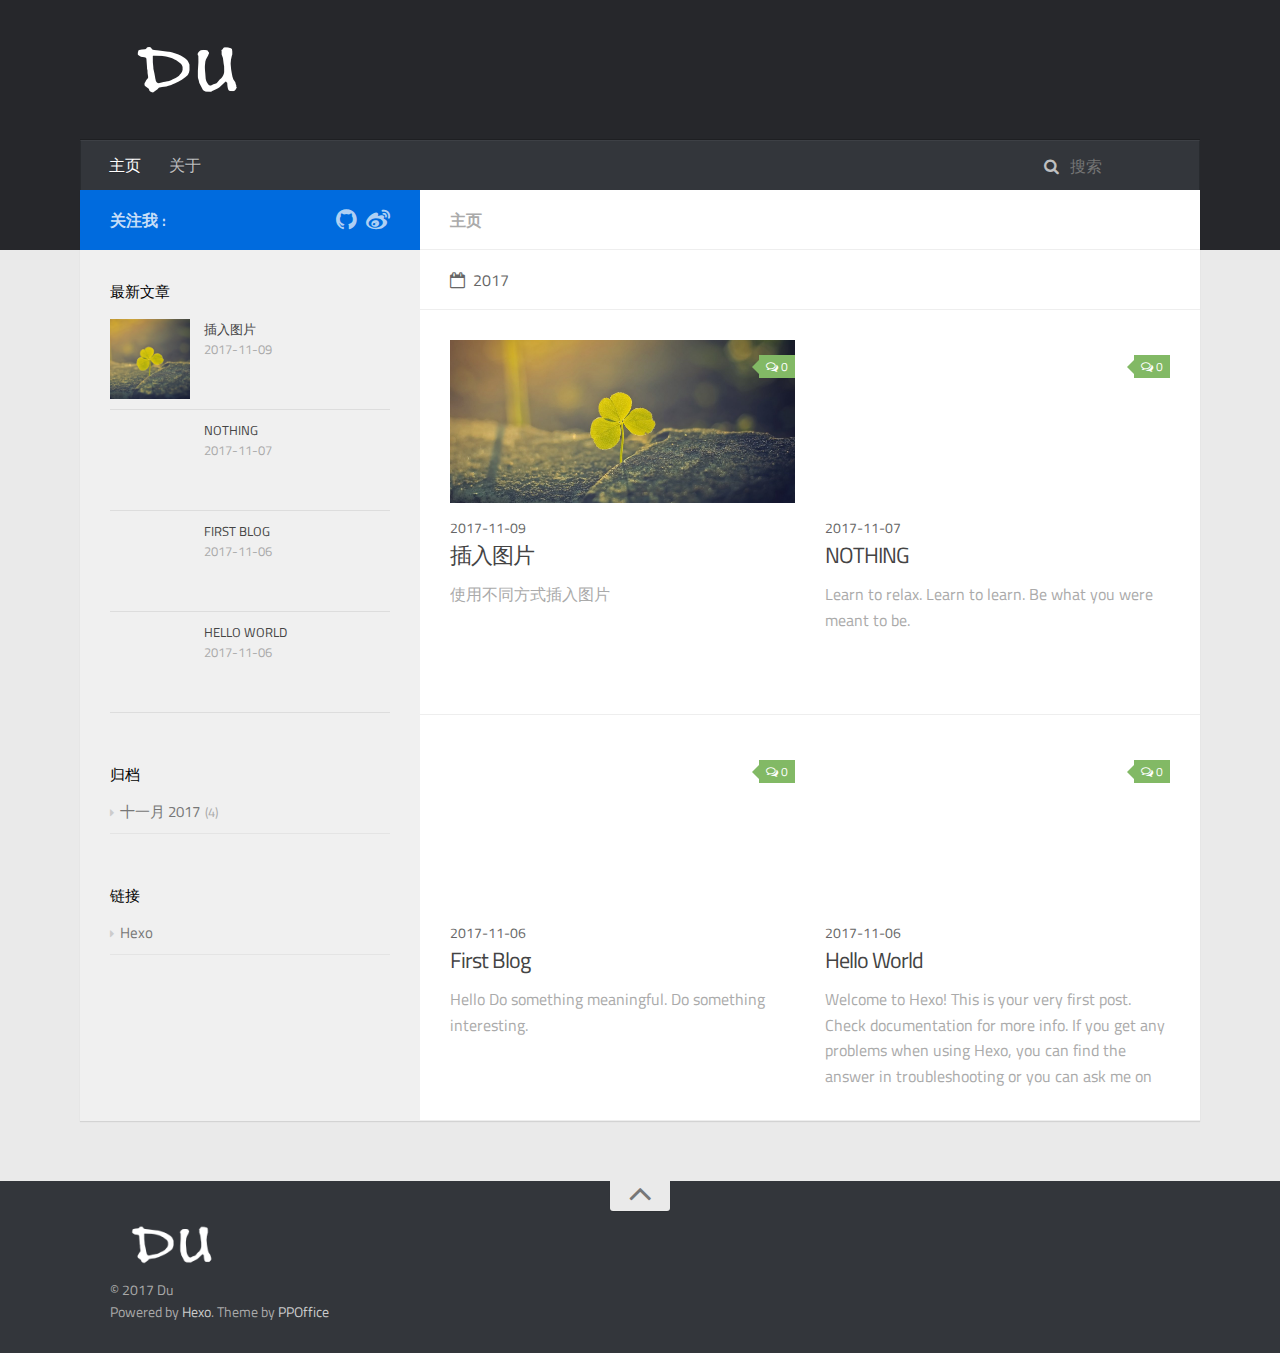
==== commit 78eacd85: "Site updated: 2017-11-22 20:40:01" ====
--- a/index.html
+++ b/index.html
@@ -242,7 +242,7 @@
         <a href="/2017/11/06/first-blog/" class="thumbnail">
     
     
-        <span style="background-image:url(https://i.loli.net/2017/11/22/5a156dfe28b77.jpg)" alt="first blog" class="thumbnail-image"></span>
+        <span style="background-image:url(https://i.loli.net/2017/11/22/5a156dfe28b77.jpg)" alt="First Blog" class="thumbnail-image"></span>
     
     
         
@@ -267,15 +267,15 @@
         
     
         <h1 class="article-title" itemprop="name">
-        <a href="/2017/11/06/first-blog/">first blog</a>
+        <a href="/2017/11/06/first-blog/">First Blog</a>
         </h1>
     
 
         <p class="article-excerpt">
-            Hello
+            
+Hello
 Do something meaningful.
 Do something interesting.
-
 
 
         </p>
@@ -323,8 +323,9 @@
     
 
         <p class="article-excerpt">
-            Welcome to Hexo! This is your very first post. Check documentation for more info. If you get any problems when using Hexo, you can find the answer in troubleshooting or you can ask me on GitHub.
-Quick
+            
+Welcome to Hexo! This is your very first post. Check documentation for more info. If you get any problems when using Hexo, you can find the answer in troubleshooting or you can ask me on GitHub.
+Quic
         </p>
     </div>
 </article>
@@ -419,7 +420,7 @@
                             <a href="/2017/11/06/first-blog/" class="thumbnail">
     
     
-        <span style="background-image:url(https://i.loli.net/2017/11/22/5a156dfe28b77.jpg)" alt="first blog" class="thumbnail-image"></span>
+        <span style="background-image:url(https://i.loli.net/2017/11/22/5a156dfe28b77.jpg)" alt="First Blog" class="thumbnail-image"></span>
     
     
 </a>
@@ -428,7 +429,7 @@
                         
                         <div class="item-inner">
                             <p class="item-category"></p>
-                            <p class="item-title"><a href="/2017/11/06/first-blog/" class="title">first blog</a></p>
+                            <p class="item-title"><a href="/2017/11/06/first-blog/" class="title">First Blog</a></p>
                             <p class="item-date"><time datetime="2017-11-06T12:32:42.458Z" itemprop="datePublished">2017-11-06</time></p>
                         </div>
                     </li>
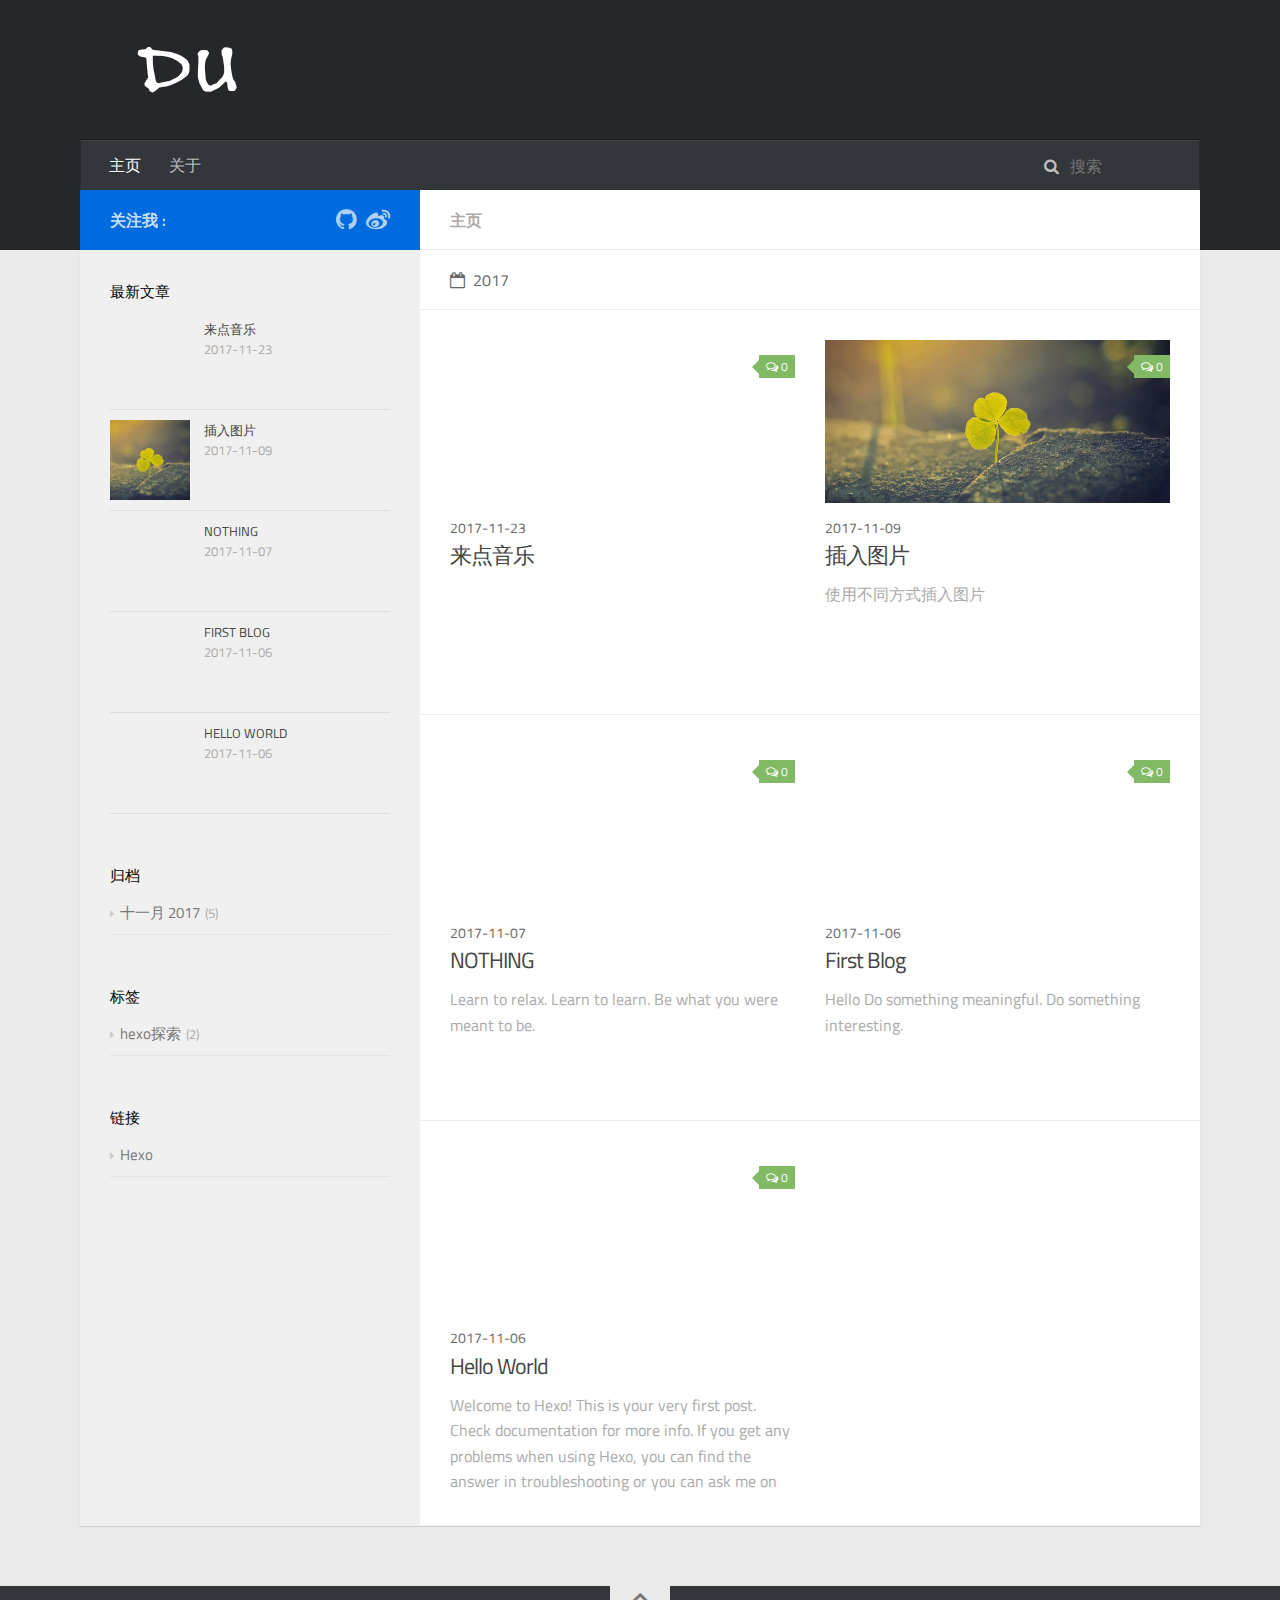
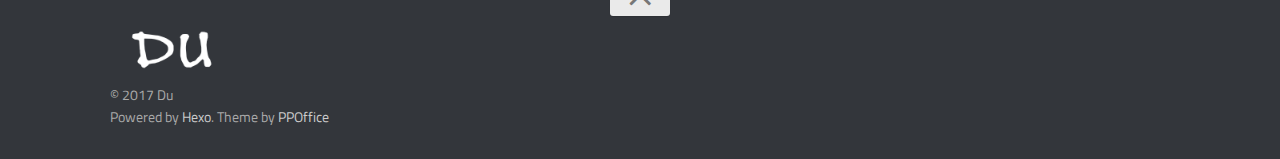
==== commit e9cb450e: "Site updated: 2017-11-23 21:20:00" ====
--- a/index.html
+++ b/index.html
@@ -143,6 +143,54 @@
         <article class="article article-summary">
     <div class="article-summary-inner">
         
+        <a href="/2017/11/23/music/" class="thumbnail">
+    
+    
+        <span style="background-image:url(https://i.loli.net/2017/11/23/5a16c83c58370.jpg)" alt="来点音乐" class="thumbnail-image"></span>
+    
+    
+        
+<span class="comment-counter">
+    <i class="fa fa-comments-o"></i>
+    
+        <span class="disqus-comment-count" data-disqus-identifier="" data-disqus-url="http://yoursite.com/2017/11/23/music/">0</span>
+    
+</span>
+
+
+    
+</a>
+
+        
+        <div class="article-meta">
+            <div class="category">
+            
+            </div>
+            <div class="date"><time datetime="2017-11-23T13:02:02.000Z" itemprop="datePublished">2017-11-23</time></div>
+        </div>
+        
+    
+        <h1 class="article-title" itemprop="name">
+        <a href="/2017/11/23/music/">来点音乐</a>
+        </h1>
+    
+
+        <p class="article-excerpt">
+            
+
+
+        </p>
+    </div>
+</article>
+    
+
+    
+    
+    
+    
+        <article class="article article-summary">
+    <div class="article-summary-inner">
+        
         <a href="/2017/11/09/picture/" class="thumbnail">
     
     
@@ -181,10 +229,14 @@
     </div>
 </article>
     
-
-    
-    
-    
+        </div>
+    
+
+    
+    
+    
+    
+        <div class="article-row">
     
         <article class="article article-summary">
     <div class="article-summary-inner">
@@ -192,7 +244,7 @@
         <a href="/2017/11/07/second/" class="thumbnail">
     
     
-        <span style="background-image:url(https://i.loli.net/2017/11/09/5a045003485a0.jpg)" alt="NOTHING" class="thumbnail-image"></span>
+        <span style="background-image:url(https://i.loli.net/2017/11/22/5a156f1a2ccb4.jpg)" alt="NOTHING" class="thumbnail-image"></span>
     
     
         
@@ -227,14 +279,10 @@
     </div>
 </article>
     
-        </div>
-    
-
-    
-    
-    
-    
-        <div class="article-row">
+
+    
+    
+    
     
         <article class="article article-summary">
     <div class="article-summary-inner">
@@ -282,10 +330,14 @@
     </div>
 </article>
     
-
-    
-    
-    
+        </div>
+    
+
+    
+    
+    
+    
+        <div class="article-row">
     
         <article class="article article-summary">
     <div class="article-summary-inner">
@@ -356,7 +408,7 @@
             
                 
                 <li>
-                    <a class="social-tooltip" title="weibo" href="/" target="_blank">
+                    <a class="social-tooltip" title="weibo" href="https://weibo.com/u/5392083049?refer_flag=1001030101_&is_hot=1" target="_blank">
                         <i class="icon fa fa-weibo"></i>
                     </a>
                 </li>
@@ -377,6 +429,26 @@
                     <li>
                         
                         <div class="item-thumbnail">
+                            <a href="/2017/11/23/music/" class="thumbnail">
+    
+    
+        <span style="background-image:url(https://i.loli.net/2017/11/23/5a16c83c58370.jpg)" alt="来点音乐" class="thumbnail-image"></span>
+    
+    
+</a>
+
+                        </div>
+                        
+                        <div class="item-inner">
+                            <p class="item-category"></p>
+                            <p class="item-title"><a href="/2017/11/23/music/" class="title">来点音乐</a></p>
+                            <p class="item-date"><time datetime="2017-11-23T13:02:02.000Z" itemprop="datePublished">2017-11-23</time></p>
+                        </div>
+                    </li>
+                
+                    <li>
+                        
+                        <div class="item-thumbnail">
                             <a href="/2017/11/09/picture/" class="thumbnail">
     
     
@@ -400,7 +472,7 @@
                             <a href="/2017/11/07/second/" class="thumbnail">
     
     
-        <span style="background-image:url(https://i.loli.net/2017/11/09/5a045003485a0.jpg)" alt="NOTHING" class="thumbnail-image"></span>
+        <span style="background-image:url(https://i.loli.net/2017/11/22/5a156f1a2ccb4.jpg)" alt="NOTHING" class="thumbnail-image"></span>
     
     
 </a>
@@ -466,16 +538,20 @@
     <div class="widget-wrap widget-list">
         <h3 class="widget-title">归档</h3>
         <div class="widget">
-            <ul class="archive-list"><li class="archive-list-item"><a class="archive-list-link" href="/archives/2017/11/">十一月 2017</a><span class="archive-list-count">4</span></li></ul>
-        </div>
-    </div>
-
-
-            
-                
-
-            
-                
+            <ul class="archive-list"><li class="archive-list-item"><a class="archive-list-link" href="/archives/2017/11/">十一月 2017</a><span class="archive-list-count">5</span></li></ul>
+        </div>
+    </div>
+
+
+            
+                
+    <div class="widget-wrap widget-list">
+        <h3 class="widget-title">标签</h3>
+        <div class="widget">
+            <ul class="tag-list"><li class="tag-list-item"><a class="tag-list-link" href="/tags/hexo探索/">hexo探索</a><span class="tag-list-count">2</span></li></ul>
+        </div>
+    </div>
+
 
             
                 
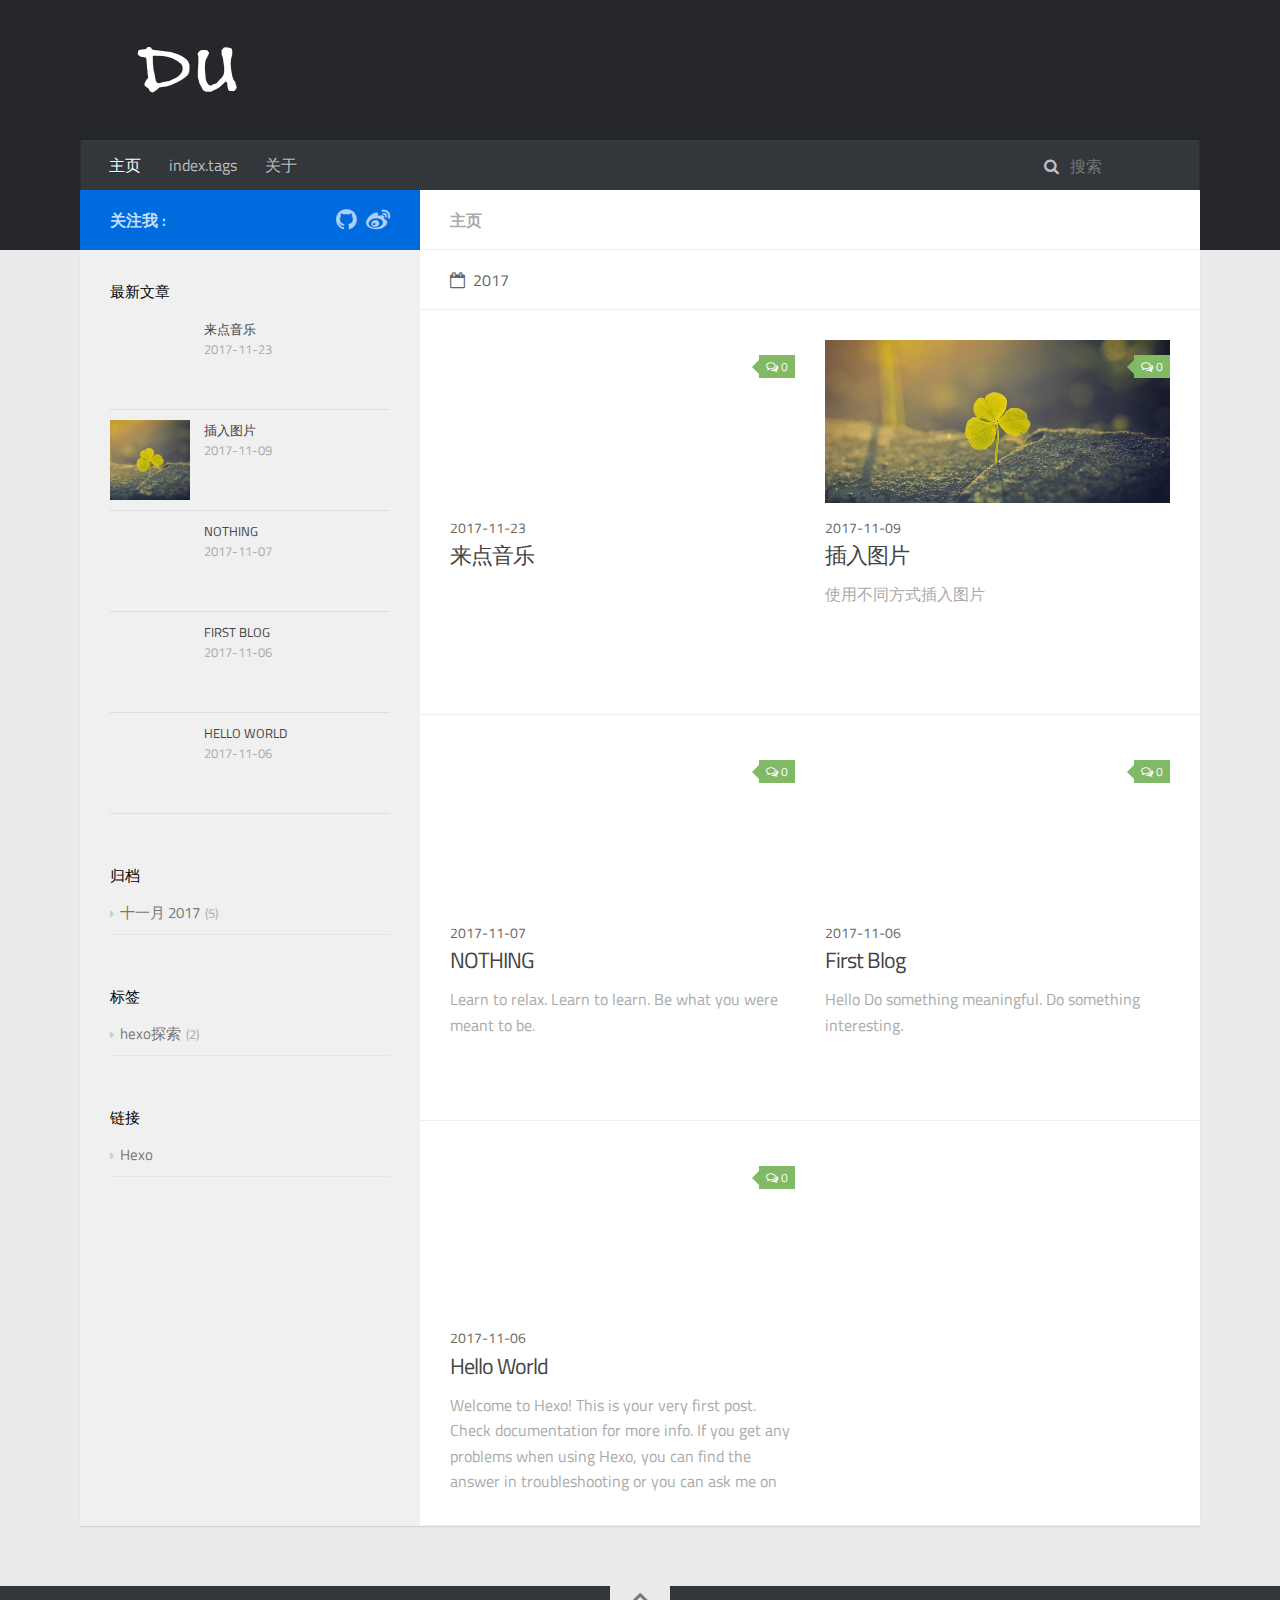
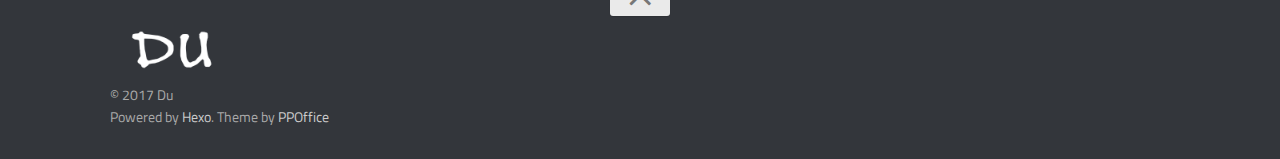
==== commit 217fda15: "Site updated: 2017-11-23 21:37:45" ====
--- a/index.html
+++ b/index.html
@@ -61,8 +61,10 @@
                                     <a class="main-nav-list-link" href="/">主页</a>
                                 </li>
                             
-                                        
-                                    
+                                <li class="main-nav-list-item" >
+                                    <a class="main-nav-list-link" href="/tags">index.tags</a>
+                                </li>
+                            
                                 <li class="main-nav-list-item" >
                                     <a class="main-nav-list-link" href="/about/index.html">关于</a>
                                 </li>
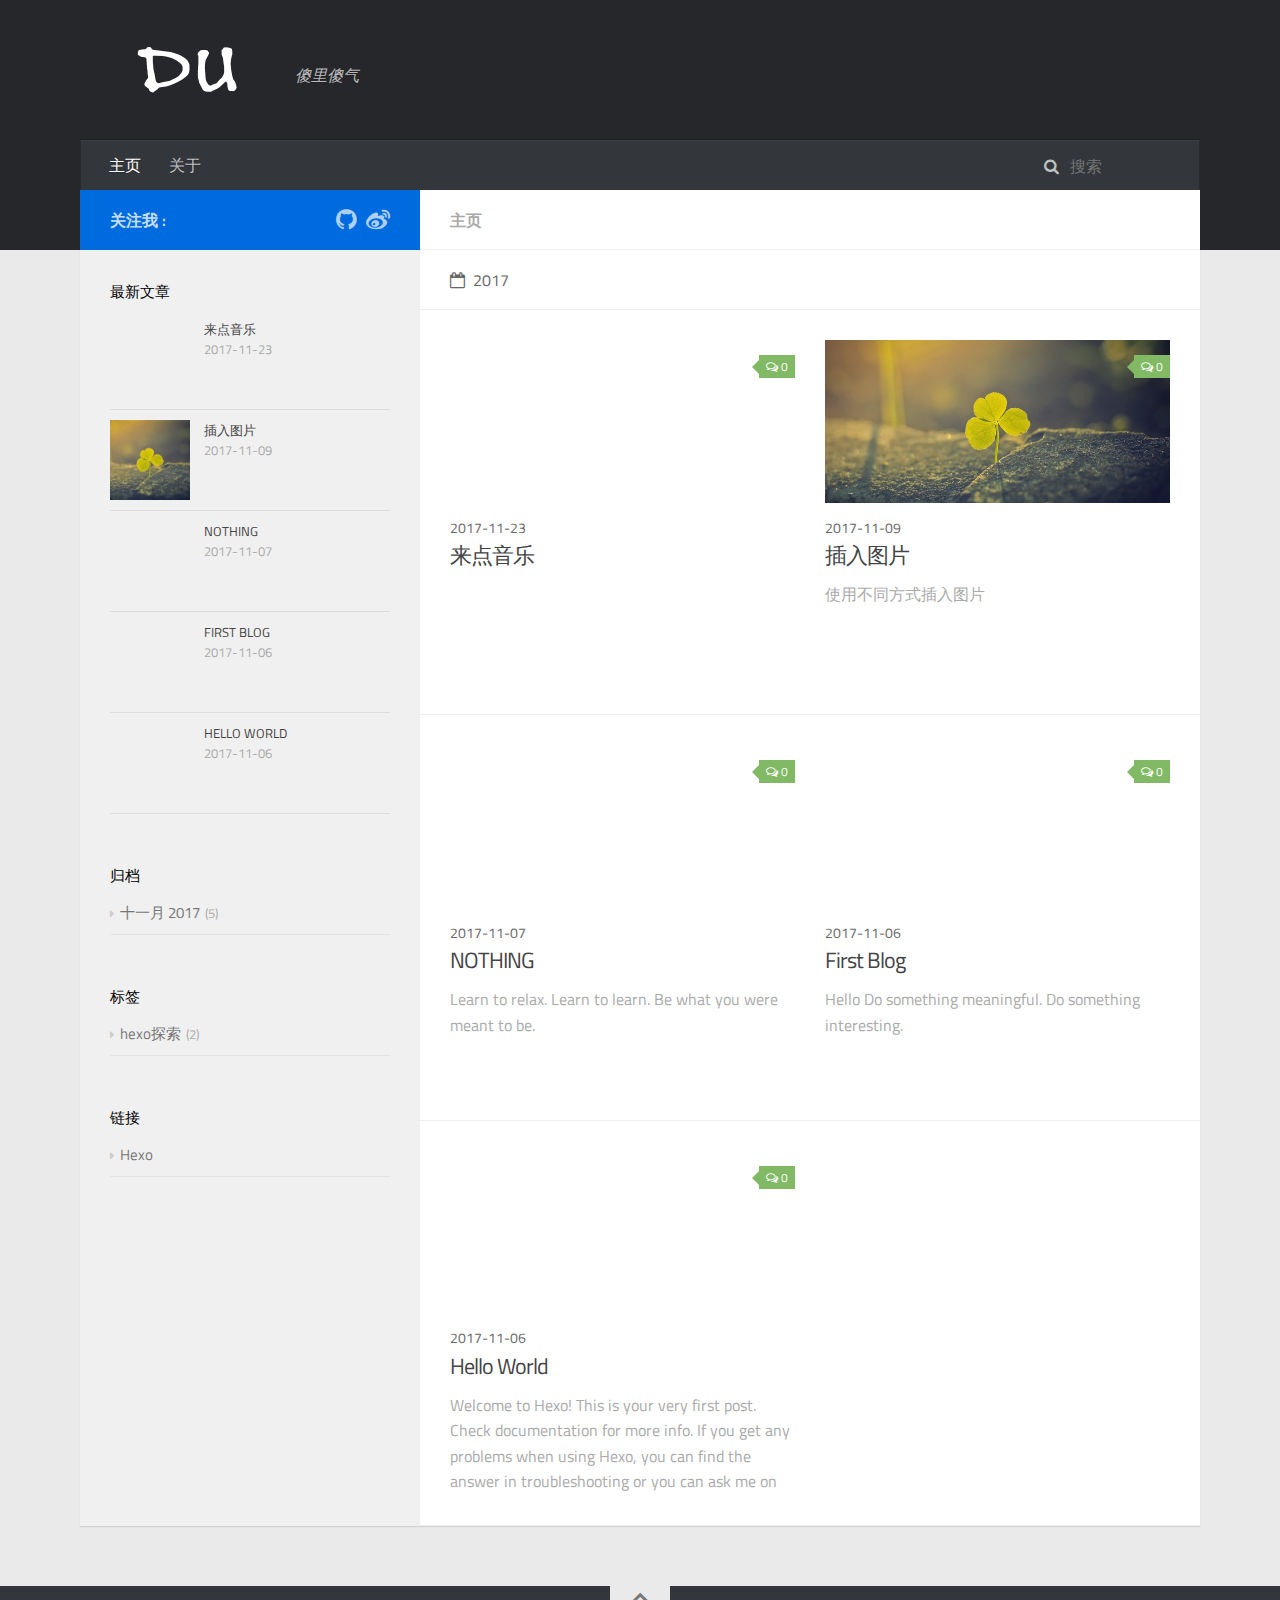
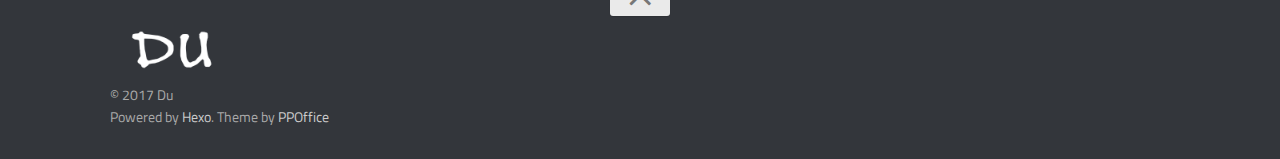
==== commit 914e4729: "Site updated: 2017-11-23 21:56:14" ====
--- a/index.html
+++ b/index.html
@@ -51,6 +51,10 @@
                         <a href="/" class="logo"></a>
                     </h1>
                     
+                        <h2 class="subtitle-wrap">
+                            <p class="subtitle">傻里傻气</p>
+                        </h2>
+                    
                 </div>
                 <div id="header-inner" class="nav-container">
                     <a id="main-nav-toggle" class="nav-icon fa fa-bars"></a>
@@ -59,10 +63,6 @@
                             
                                 <li class="main-nav-list-item" >
                                     <a class="main-nav-list-link" href="/">主页</a>
-                                </li>
-                            
-                                <li class="main-nav-list-item" >
-                                    <a class="main-nav-list-link" href="/tags">index.tags</a>
                                 </li>
                             
                                 <li class="main-nav-list-item" >
